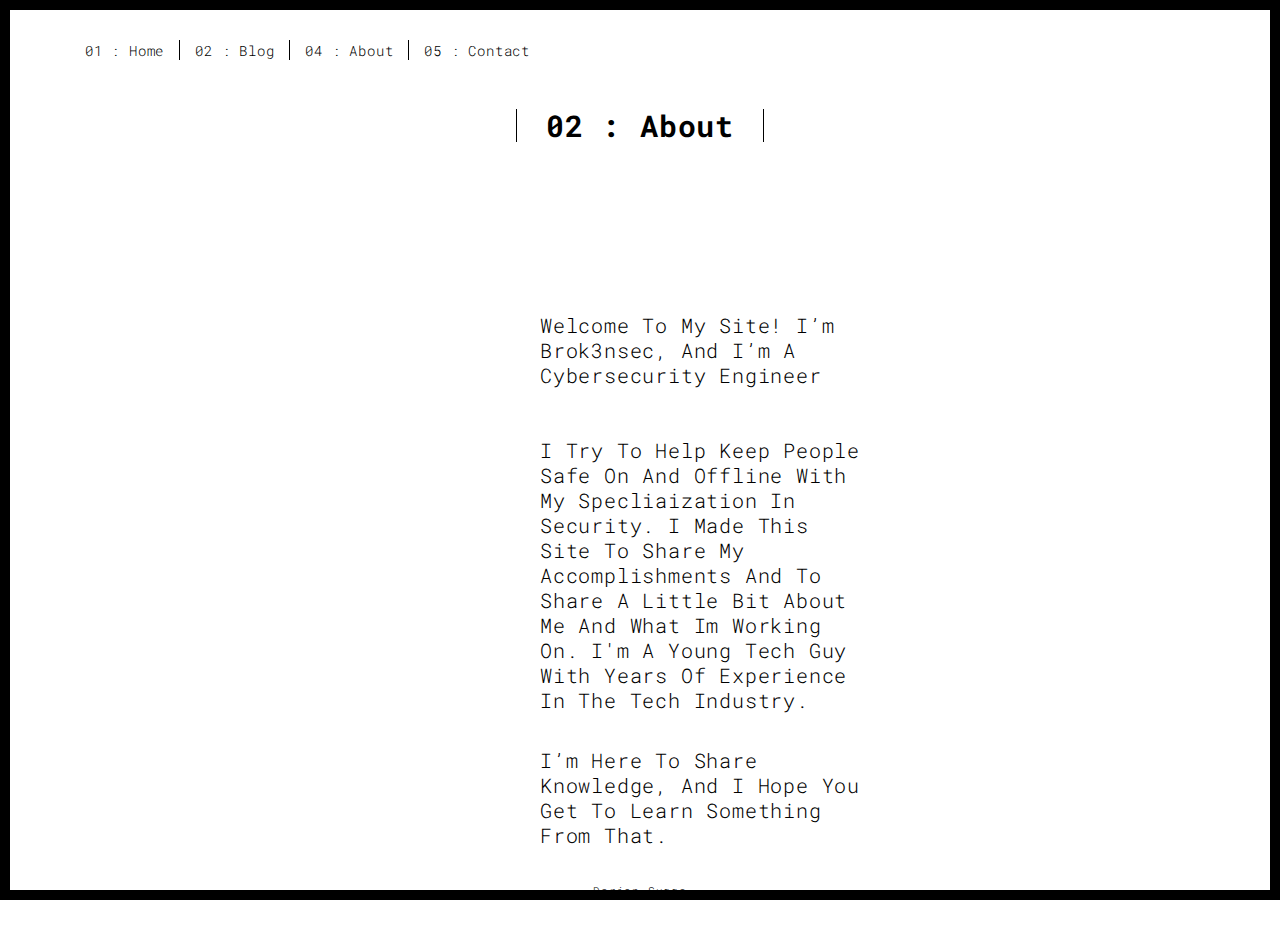
==== about.html @ a47b5084 "new" ====
<!DOCTYPE html>
<html lang="en">

<head>
  <meta charset="UTF-8">
  <meta content="IE=edge" http-equiv="X-UA-Compatible">
  <meta content="width=device-width,initial-scale=1" name="viewport">
  <meta content="description" name="description">
  <meta name="google" content="notranslate" />
  <meta name="viewport" content="width=device-width, initial-scale=1">
  <link rel="stylesheet" href="https://maxcdn.bootstrapcdn.com/bootstrap/3.4.1/css/bootstrap.min.css">
  <script src="https://ajax.googleapis.com/ajax/libs/jquery/3.5.1/jquery.min.js"></script>
  <script src="https://maxcdn.bootstrapcdn.com/bootstrap/3.4.1/js/bootstrap.min.js"></script>

  <!-- Disable tap highlight on IE -->
  <meta name="msapplication-tap-highlight" content="no">

  <link rel="apple-touch-icon" sizes="180x180" href="./assets/apple-icon-180x180.png">
  <link href="./assets/favicon.ico" rel="icon">
  <link rel="stylesheet" href="about.css">

  <title>Darion Suggs</title>

<link href="./main.3f6952e4.css" rel="stylesheet"></head>

<body class="">
<div id="site-border-left"></div>
<div id="site-border-right"></div>
<div id="site-border-top"></div>
<div id="site-border-bottom"></div>
 <!-- Add your content of header -->
<header>
  <nav class="navbar  navbar-fixed-top navbar-default">
    <div class="container">
        <button type="button" class="navbar-toggle collapsed" data-toggle="collapse" data-target="#navbar-collapse" aria-expanded="false">
          <span class="sr-only">Toggle navigation</span>
          <span class="icon-bar"></span>
          <span class="icon-bar"></span>
          <span class="icon-bar"></span>
          <!-- <span class="icon-bar"></span> Dont know if i need this -->
        </button>

        <div class="collapse navbar-collapse" id="navbar-collapse">
          <ul class="nav navbar-nav ">
            <li><a href="./index.html" title="">01 : Home</a></li>
            <li><a href="./blog.html" title="">02 : Blog</a></li>
            <li><a href="./about.html" title="">04 : About</a></li>
            <li><a href="./contact.html" title="">05 : Contact</a></li>
          </ul>
  
  
        </div>
    </div>
  </nav>
</header>


<div class="section-container">
  <div class="container">
    <div class="row">
      <div class="col-sm-8 col-sm-offset-2 section-container-spacer">
        <div class="text-center">
          <h2>02 : About</h2>
      <div class="col-md-12">
      </div>
      </div>
      </div>
    </div>
  </div>
</div>

<div class="firstCol">
<div class="P">
    <p class="A">Welcome to my site! I’m Brok3nsec, and I’m a cybersecurity engineer </p> <br>

<div class="B">I try to help keep people safe on and offline with my specliaization in security. 
I made this site to share my accomplishments and to share a little bit about me and what im working on.
I'm a young tech guy with years of experience in the tech industry. </div><br>

<div class="C">I’m here to share knowledge, and I hope you get to learn something from that. </div>

</div>
</div>


 <footer class="footer-container text-center">
  <div class="container">
    <div class="row">
      <div class="col-xs-12">
        <p>Darion Suggs</p>
      </div>
    </div>
  </div>
</footer>
---- about.css ----
.firstCol {
  margin-left: 500px;  
  padding: 10px;
  text-transform: capitalize;
  font-size: 20px;
  padding-top: -803px;

}

.P {
    margin-right: 10cm;
    padding: 20px;
    align-content: center;
}

.A{
    padding-bottom: 10px;
}

.B{
    padding-bottom: 10px;
}
---- main.3f6952e4.css ----
@import url(https://fonts.googleapis.com/css?family=Roboto:900|Roboto+Mono:300,400,700);
@import url(https://maxcdn.bootstrapcdn.com/font-awesome/4.7.0/css/font-awesome.min.css);


html {
    font-family: sans-serif;
    -ms-text-size-adjust: 100%;
    -webkit-text-size-adjust: 100%
}

body {
    margin: 0
}

article,
aside,
details,
figcaption,
figure,
footer,
header,
hgroup,
main,
menu,
nav,
section,
summary {
    display: block
}

audio,
canvas,
progress,
video {
    display: inline-block;
    vertical-align: baseline
}

audio:not([controls]) {
    display: none;
    height: 0
}

[hidden],
template {
    display: none
}

a {
    background-color: transparent
}

a:active,
a:hover {
    outline: 0
}

abbr[title] {
    border-bottom: 1px dotted
}

b,
strong {
    font-weight: 700
}

dfn {
    font-style: italic
}

h1 {
    font-size: 2em;
    margin: .67em 0
}

mark {
    background: #ff0;
    color: #000
}

small {
    font-size: 80%
}

sub,
sup {
    font-size: 75%;
    line-height: 0;
    position: relative;
    vertical-align: baseline
}

sup {
    top: -.5em
}

sub {
    bottom: -.25em
}

img {
    border: 0
}

svg:not(:root) {
    overflow: hidden
}

figure {
    margin: 1em 40px
}

hr {
    box-sizing: content-box;
    height: 0
}

pre {
    overflow: auto
}

code,
kbd,
pre,
samp {
    font-family: monospace, monospace;
    font-size: 1em
}

button,
input,
optgroup,
select,
textarea {
    color: inherit;
    font: inherit;
    margin: 0
}

button {
    overflow: visible
}

button,
select {
    text-transform: none
}

button,
html input[type=button],
input[type=reset],
input[type=submit] {
    -webkit-appearance: button;
    cursor: pointer
}

button[disabled],
html input[disabled] {
    cursor: default
}

button::-moz-focus-inner,
input::-moz-focus-inner {
    border: 0;
    padding: 0
}

input {
    line-height: normal
}

input[type=checkbox],
input[type=radio] {
    box-sizing: border-box;
    padding: 0
}

input[type=number]::-webkit-inner-spin-button,
input[type=number]::-webkit-outer-spin-button {
    height: auto
}

input[type=search] {
    -webkit-appearance: textfield;
    box-sizing: content-box
}

input[type=search]::-webkit-search-cancel-button,
input[type=search]::-webkit-search-decoration {
    -webkit-appearance: none
}

fieldset {
    border: 1px solid silver;
    margin: 0 2px;
    padding: .35em .625em .75em
}

textarea {
    overflow: auto
}

optgroup {
    font-weight: 700
}

table {
    border-collapse: collapse;
    border-spacing: 0
}

td,
th {
    padding: 0
}



@media print {
    *,
    :after,
    :before {
        background: transparent!important;
        color: #000!important;
        box-shadow: none!important;
        text-shadow: none!important
    }
    a,
    a:visited {
        text-decoration: underline
    }
    a[href]:after {
        content: " (" attr(href) ")"
    }
    abbr[title]:after {
        content: " (" attr(title) ")"
    }
    a[href^="#"]:after,
    a[href^="javascript:"]:after {
        content: ""
    }
    blockquote,
    pre {
        border: 1px solid #999;
        page-break-inside: avoid
    }
    thead {
        display: table-header-group
    }
    img,
    tr {
        page-break-inside: avoid
    }
    img {
        max-width: 100%!important
    }
    h2,
    h3,
    p {
        orphans: 3;
        widows: 3
    }
    h2,
    h3 {
        page-break-after: avoid
    }
    .navbar {
        display: none
    }
    .btn>.caret,
    .dropup>.btn>.caret {
        border-top-color: #000!important
    }
    .label {
        border: 1px solid #000
    }
    .table {
        border-collapse: collapse!important
    }
    .table td,
    .table th {
        background-color: #fff!important
    }
    .table-bordered td,
    .table-bordered th {
        border: 1px solid #ddd!important
    }
}

*,
:after,
:before {
    -webkit-box-sizing: border-box;
    -moz-box-sizing: border-box;
    box-sizing: border-box
}

html {
    font-size: 10px;
    -webkit-tap-highlight-color: transparent
}

body {
    font-family: Roboto Mono, Helvetica, Arial, sans-serif;
    font-size: 11px;
    line-height: 1.78;
    color: #000;
    background-color: #fff
}

button,
input,
select,
textarea {
    font-family: inherit;
    font-size: inherit;
    line-height: inherit
}

a {
    color: #001aff;
    text-decoration: none
}

a:focus,
a:hover {
    color: #0012b3;
    text-decoration: underline
}

a:focus {
    outline: 5px auto -webkit-focus-ring-color;
    outline-offset: -2px
}

figure {
    margin: 0
}

img {
    vertical-align: middle
}

.img-responsive {
    display: block;
    max-width: 100%;
    height: auto
}

.img-rounded {
    border-radius: 0
}

.img-thumbnail {
    padding: 4px;
    line-height: 1.78;
    background-color: #fff;
    border: 1px solid #ddd;
    border-radius: 0;
    -webkit-transition: all .2s ease-in-out;
    -o-transition: all .2s ease-in-out;
    transition: all .2s ease-in-out;
    display: inline-block;
    max-width: 100%;
    height: auto
}

.img-circle {
    border-radius: 50%
}

hr {
    margin-top: 19px;
    margin-bottom: 19px;
    border: 0;
    border-top: 1px solid #eee
}

.sr-only {
    position: absolute;
    width: 1px;
    height: 1px;
    margin: -1px;
    padding: 0;
    overflow: hidden;
    clip: rect(0, 0, 0, 0);
    border: 0
}

.sr-only-focusable:active,
.sr-only-focusable:focus {
    position: static;
    width: auto;
    height: auto;
    margin: 0;
    overflow: visible;
    clip: auto
}

[role=button] {
    cursor: pointer
}

.h1,
.h2,
.h3,
.h4,
.h5,
.h6,
h1,
h2,
h3,
h4,
h5,
h6 {
    font-family: Roboto Mono, Helvetica, Arial, sans-serif;
    font-weight: 700;
    line-height: 1.1;
    color: #000
}

.h1 .small,
.h1 small,
.h2 .small,
.h2 small,
.h3 .small,
.h3 small,
.h4 .small,
.h4 small,
.h5 .small,
.h5 small,
.h6 .small,
.h6 small,
h1 .small,
h1 small,
h2 .small,
h2 small,
h3 .small,
h3 small,
h4 .small,
h4 small,
h5 .small,
h5 small,
h6 .small,
h6 small {
    font-weight: 400;
    line-height: 1;
    color: #777
}

.h1,
.h2,
.h3,
h1,
h2,
h3 {
    margin-top: 19px;
    margin-bottom: 9.5px
}

.h1 .small,
.h1 small,
.h2 .small,
.h2 small,
.h3 .small,
.h3 small,
h1 .small,
h1 small,
h2 .small,
h2 small,
h3 .small,
h3 small {
    font-size: 65%
}

.h4,
.h5,
.h6,
h4,
h5,
h6 {
    margin-top: 9.5px;
    margin-bottom: 9.5px
}

.h4 .small,
.h4 small,
.h5 .small,
.h5 small,
.h6 .small,
.h6 small,
h4 .small,
h4 small,
h5 .small,
h5 small,
h6 .small,
h6 small {
    font-size: 75%
}

.h1,
h1 {
    font-size: 70px
}

.h2,
h2 {
    font-size: 30px
}

.h3,
h3 {
    font-size: 20px
}

.h4,
.h5,
h4,
h5 {
    font-size: 11px
}

.h6,
h6 {
    font-size: 10px
}

p {
    margin: 0 0 9.5px
}

.lead {
    margin-bottom: 19px;
    font-size: 12px;
    font-weight: 300;
    line-height: 1.4
}

@media (min-width:768px) {
    .lead {
        font-size: 16.5px
    }
}

.small,
small {
    font-size: 90%
}

.mark,
mark {
    background-color: #fcf8e3;
    padding: .2em
}

.text-left {
    text-align: left
}

.text-right {
    text-align: right
}

.text-center {
    text-align: center
}

.text-justify {
    text-align: justify
}

.text-nowrap {
    white-space: nowrap
}

.text-lowercase {
    text-transform: lowercase
}

.initialism,
.text-uppercase {
    text-transform: uppercase
}

.text-capitalize {
    text-transform: capitalize
}

.text-muted {
    color: #777
}

.text-primary {
    color: #001aff
}

a.text-primary:focus,
a.text-primary:hover {
    color: #0015cc
}

.text-success {
    color: #fff
}

a.text-success:focus,
a.text-success:hover {
    color: #e6e6e6
}

.text-info {
    color: #31708f
}

a.text-info:focus,
a.text-info:hover {
    color: #245269
}

.text-warning {
    color: #8a6d3b
}

a.text-warning:focus,
a.text-warning:hover {
    color: #66512c
}

.text-danger {
    color: #fff
}

a.text-danger:focus,
a.text-danger:hover {
    color: #e6e6e6
}

.bg-primary {
    color: #fff;
    background-color: #001aff
}

a.bg-primary:focus,
a.bg-primary:hover {
    background-color: #0015cc
}

.bg-success,
a.bg-success:focus,
a.bg-success:hover {
    background-color: #000
}

.bg-info {
    background-color: #d9edf7
}

a.bg-info:focus,
a.bg-info:hover {
    background-color: #afd9ee
}

.bg-warning {
    background-color: #fcf8e3
}

a.bg-warning:focus,
a.bg-warning:hover {
    background-color: #f7ecb5
}

.bg-danger {
    background-color: red
}

a.bg-danger:focus,
a.bg-danger:hover {
    background-color: #c00
}

.page-header {
    padding-bottom: 8.5px;
    margin: 38px 0 19px;
    border-bottom: 1px solid #eee
}

ol,
ul {
    margin-top: 0;
    margin-bottom: 9.5px
}

ol ol,
ol ul,
ul ol,
ul ul {
    margin-bottom: 0
}

.list-inline,
.list-unstyled {
    padding-left: 0;
    list-style: none
}

.list-inline {
    margin-left: -5px
}

.list-inline>li {
    display: inline-block;
    padding-left: 5px;
    padding-right: 5px
}

dl {
    margin-top: 0;
    margin-bottom: 19px
}

dd,
dt {
    line-height: 1.78
}

dt {
    font-weight: 700
}

dd {
    margin-left: 0
}

.dl-horizontal dd:after,
.dl-horizontal dd:before {
    content: " ";
    display: table
}

.dl-horizontal dd:after {
    clear: both
}

@media (min-width:768px) {
    .dl-horizontal dt {
        float: left;
        width: 160px;
        clear: left;
        text-align: right;
        overflow: hidden;
        text-overflow: ellipsis;
        white-space: nowrap
    }
    .dl-horizontal dd {
        margin-left: 180px
    }
}

abbr[data-original-title],
abbr[title] {
    cursor: help;
    border-bottom: 1px dotted #777
}

.initialism {
    font-size: 90%
}

blockquote {
    padding: 9.5px 19px;
    margin: 0 0 19px;
    font-size: 13.75px;
    border-left: 5px solid #eee
}

blockquote ol:last-child,
blockquote p:last-child,
blockquote ul:last-child {
    margin-bottom: 0
}

blockquote .small,
blockquote footer,
blockquote small {
    display: block;
    font-size: 80%;
    line-height: 1.78;
    color: #777
}

blockquote .small:before,
blockquote footer:before,
blockquote small:before {
    content: "\2014   \A0"
}

.blockquote-reverse,
blockquote.pull-right {
    padding-right: 15px;
    padding-left: 0;
    border-right: 5px solid #eee;
    border-left: 0;
    text-align: right
}

.blockquote-reverse .small:before,
.blockquote-reverse footer:before,
.blockquote-reverse small:before,
blockquote.pull-right .small:before,
blockquote.pull-right footer:before,
blockquote.pull-right small:before {
    content: ""
}

.blockquote-reverse .small:after,
.blockquote-reverse footer:after,
.blockquote-reverse small:after,
blockquote.pull-right .small:after,
blockquote.pull-right footer:after,
blockquote.pull-right small:after {
    content: "\A0   \2014"
}

address {
    margin-bottom: 19px;
    font-style: normal;
    line-height: 1.78
}

code,
kbd,
pre,
samp {
    font-family: Menlo, Monaco, Consolas, Courier New, monospace
}

code {
    color: #c7254e;
    background-color: #f9f2f4
}

code,
kbd {
    padding: 2px 4px;
    font-size: 90%;
    border-radius: 0
}

kbd {
    color: #fff;
    background-color: #333;
    box-shadow: inset 0 -1px 0 rgba(0, 0, 0, .25)
}

kbd kbd {
    padding: 0;
    font-size: 100%;
    font-weight: 700;
    box-shadow: none
}

pre {
    display: block;
    padding: 9px;
    margin: 0 0 9.5px;
    font-size: 10px;
    line-height: 1.78;
    word-break: break-all;
    word-wrap: break-word;
    color: #333;
    background-color: #f5f5f5;
    border: 1px solid #ccc;
    border-radius: 0
}

pre code {
    padding: 0;
    font-size: inherit;
    color: inherit;
    white-space: pre-wrap;
    background-color: transparent;
    border-radius: 0
}

.pre-scrollable {
    max-height: 340px;
    overflow-y: scroll
}

.container {
    margin-right: auto;
    margin-left: auto;
    padding-left: 15px;
    padding-right: 15px
}

.container:after,
.container:before {
    content: " ";
    display: table
}

.container:after {
    clear: both
}

@media (min-width:768px) {
    .container {
        width: 750px
    }
}

@media (min-width:992px) {
    .container {
        width: 970px
    }
}

@media (min-width:1200px) {
    .container {
        width: 1170px
    }
}

.container-fluid {
    margin-right: auto;
    margin-left: auto;
    padding-left: 15px;
    padding-right: 15px
}

.container-fluid:after,
.container-fluid:before {
    content: " ";
    display: table
}

.container-fluid:after {
    clear: both
}

.row {
    margin-left: -15px;
    margin-right: -15px
}

.row:after,
.row:before {
    content: " ";
    display: table
}

.row:after {
    clear: both
}

.col-lg-1,
.col-lg-2,
.col-lg-3,
.col-lg-4,
.col-lg-5,
.col-lg-6,
.col-lg-7,
.col-lg-8,
.col-lg-9,
.col-lg-10,
.col-lg-11,
.col-lg-12,
.col-md-1,
.col-md-2,
.col-md-3,
.col-md-4,
.col-md-5,
.col-md-6,
.col-md-7,
.col-md-8,
.col-md-9,
.col-md-10,
.col-md-11,
.col-md-12,
.col-sm-1,
.col-sm-2,
.col-sm-3,
.col-sm-4,
.col-sm-5,
.col-sm-6,
.col-sm-7,
.col-sm-8,
.col-sm-9,
.col-sm-10,
.col-sm-11,
.col-sm-12,
.col-xs-1,
.col-xs-2,
.col-xs-3,
.col-xs-4,
.col-xs-5,
.col-xs-6,
.col-xs-7,
.col-xs-8,
.col-xs-9,
.col-xs-10,
.col-xs-11,
.col-xs-12 {
    position: relative;
    min-height: 1px;
    padding-left: 15px;
    padding-right: 15px
}

.col-xs-1,
.col-xs-2,
.col-xs-3,
.col-xs-4,
.col-xs-5,
.col-xs-6,
.col-xs-7,
.col-xs-8,
.col-xs-9,
.col-xs-10,
.col-xs-11,
.col-xs-12 {
    float: left
}

.col-xs-1 {
    width: 8.33333%
}

.col-xs-2 {
    width: 16.66667%
}

.col-xs-3 {
    width: 25%
}

.col-xs-4 {
    width: 33.33333%
}

.col-xs-5 {
    width: 41.66667%
}

.col-xs-6 {
    width: 50%
}

.col-xs-7 {
    width: 58.33333%
}

.col-xs-8 {
    width: 66.66667%
}

.col-xs-9 {
    width: 75%
}

.col-xs-10 {
    width: 83.33333%
}

.col-xs-11 {
    width: 91.66667%
}

.col-xs-12 {
    width: 100%
}

.col-xs-pull-0 {
    right: auto
}

.col-xs-pull-1 {
    right: 8.33333%
}

.col-xs-pull-2 {
    right: 16.66667%
}

.col-xs-pull-3 {
    right: 25%
}

.col-xs-pull-4 {
    right: 33.33333%
}

.col-xs-pull-5 {
    right: 41.66667%
}

.col-xs-pull-6 {
    right: 50%
}

.col-xs-pull-7 {
    right: 58.33333%
}

.col-xs-pull-8 {
    right: 66.66667%
}

.col-xs-pull-9 {
    right: 75%
}

.col-xs-pull-10 {
    right: 83.33333%
}

.col-xs-pull-11 {
    right: 91.66667%
}

.col-xs-pull-12 {
    right: 100%
}

.col-xs-push-0 {
    left: auto
}

.col-xs-push-1 {
    left: 8.33333%
}

.col-xs-push-2 {
    left: 16.66667%
}

.col-xs-push-3 {
    left: 25%
}

.col-xs-push-4 {
    left: 33.33333%
}

.col-xs-push-5 {
    left: 41.66667%
}

.col-xs-push-6 {
    left: 50%
}

.col-xs-push-7 {
    left: 58.33333%
}

.col-xs-push-8 {
    left: 66.66667%
}

.col-xs-push-9 {
    left: 75%
}

.col-xs-push-10 {
    left: 83.33333%
}

.col-xs-push-11 {
    left: 91.66667%
}

.col-xs-push-12 {
    left: 100%
}

.col-xs-offset-0 {
    margin-left: 0
}

.col-xs-offset-1 {
    margin-left: 8.33333%
}

.col-xs-offset-2 {
    margin-left: 16.66667%
}

.col-xs-offset-3 {
    margin-left: 25%
}

.col-xs-offset-4 {
    margin-left: 33.33333%
}

.col-xs-offset-5 {
    margin-left: 41.66667%
}

.col-xs-offset-6 {
    margin-left: 50%
}

.col-xs-offset-7 {
    margin-left: 58.33333%
}

.col-xs-offset-8 {
    margin-left: 66.66667%
}

.col-xs-offset-9 {
    margin-left: 75%
}

.col-xs-offset-10 {
    margin-left: 83.33333%
}

.col-xs-offset-11 {
    margin-left: 91.66667%
}

.col-xs-offset-12 {
    margin-left: 100%
}

@media (min-width:768px) {
    .col-sm-1,
    .col-sm-2,
    .col-sm-3,
    .col-sm-4,
    .col-sm-5,
    .col-sm-6,
    .col-sm-7,
    .col-sm-8,
    .col-sm-9,
    .col-sm-10,
    .col-sm-11,
    .col-sm-12 {
        float: left
    }
    .col-sm-1 {
        width: 8.33333%
    }
    .col-sm-2 {
        width: 16.66667%
    }
    .col-sm-3 {
        width: 25%
    }
    .col-sm-4 {
        width: 33.33333%
    }
    .col-sm-5 {
        width: 41.66667%
    }
    .col-sm-6 {
        width: 50%
    }
    .col-sm-7 {
        width: 58.33333%
    }
    .col-sm-8 {
        width: 66.66667%
    }
    .col-sm-9 {
        width: 75%
    }
    .col-sm-10 {
        width: 83.33333%
    }
    .col-sm-11 {
        width: 91.66667%
    }
    .col-sm-12 {
        width: 100%
    }
    .col-sm-pull-0 {
        right: auto
    }
    .col-sm-pull-1 {
        right: 8.33333%
    }
    .col-sm-pull-2 {
        right: 16.66667%
    }
    .col-sm-pull-3 {
        right: 25%
    }
    .col-sm-pull-4 {
        right: 33.33333%
    }
    .col-sm-pull-5 {
        right: 41.66667%
    }
    .col-sm-pull-6 {
        right: 50%
    }
    .col-sm-pull-7 {
        right: 58.33333%
    }
    .col-sm-pull-8 {
        right: 66.66667%
    }
    .col-sm-pull-9 {
        right: 75%
    }
    .col-sm-pull-10 {
        right: 83.33333%
    }
    .col-sm-pull-11 {
        right: 91.66667%
    }
    .col-sm-pull-12 {
        right: 100%
    }
    .col-sm-push-0 {
        left: auto
    }
    .col-sm-push-1 {
        left: 8.33333%
    }
    .col-sm-push-2 {
        left: 16.66667%
    }
    .col-sm-push-3 {
        left: 25%
    }
    .col-sm-push-4 {
        left: 33.33333%
    }
    .col-sm-push-5 {
        left: 41.66667%
    }
    .col-sm-push-6 {
        left: 50%
    }
    .col-sm-push-7 {
        left: 58.33333%
    }
    .col-sm-push-8 {
        left: 66.66667%
    }
    .col-sm-push-9 {
        left: 75%
    }
    .col-sm-push-10 {
        left: 83.33333%
    }
    .col-sm-push-11 {
        left: 91.66667%
    }
    .col-sm-push-12 {
        left: 100%
    }
    .col-sm-offset-0 {
        margin-left: 0
    }
    .col-sm-offset-1 {
        margin-left: 8.33333%
    }
    .col-sm-offset-2 {
        margin-left: 16.66667%
    }
    .col-sm-offset-3 {
        margin-left: 25%
    }
    .col-sm-offset-4 {
        margin-left: 33.33333%
    }
    .col-sm-offset-5 {
        margin-left: 41.66667%
    }
    .col-sm-offset-6 {
        margin-left: 50%
    }
    .col-sm-offset-7 {
        margin-left: 58.33333%
    }
    .col-sm-offset-8 {
        margin-left: 66.66667%
    }
    .col-sm-offset-9 {
        margin-left: 75%
    }
    .col-sm-offset-10 {
        margin-left: 83.33333%
    }
    .col-sm-offset-11 {
        margin-left: 91.66667%
    }
    .col-sm-offset-12 {
        margin-left: 100%
    }
}

@media (min-width:992px) {
    .col-md-1,
    .col-md-2,
    .col-md-3,
    .col-md-4,
    .col-md-5,
    .col-md-6,
    .col-md-7,
    .col-md-8,
    .col-md-9,
    .col-md-10,
    .col-md-11,
    .col-md-12 {
        float: left
    }
    .col-md-1 {
        width: 8.33333%
    }
    .col-md-2 {
        width: 16.66667%
    }
    .col-md-3 {
        width: 25%
    }
    .col-md-4 {
        width: 33.33333%
    }
    .col-md-5 {
        width: 41.66667%
    }
    .col-md-6 {
        width: 50%
    }
    .col-md-7 {
        width: 58.33333%
    }
    .col-md-8 {
        width: 66.66667%
    }
    .col-md-9 {
        width: 75%
    }
    .col-md-10 {
        width: 83.33333%
    }
    .col-md-11 {
        width: 91.66667%
    }
    .col-md-12 {
        width: 100%
    }
    .col-md-pull-0 {
        right: auto
    }
    .col-md-pull-1 {
        right: 8.33333%
    }
    .col-md-pull-2 {
        right: 16.66667%
    }
    .col-md-pull-3 {
        right: 25%
    }
    .col-md-pull-4 {
        right: 33.33333%
    }
    .col-md-pull-5 {
        right: 41.66667%
    }
    .col-md-pull-6 {
        right: 50%
    }
    .col-md-pull-7 {
        right: 58.33333%
    }
    .col-md-pull-8 {
        right: 66.66667%
    }
    .col-md-pull-9 {
        right: 75%
    }
    .col-md-pull-10 {
        right: 83.33333%
    }
    .col-md-pull-11 {
        right: 91.66667%
    }
    .col-md-pull-12 {
        right: 100%
    }
    .col-md-push-0 {
        left: auto
    }
    .col-md-push-1 {
        left: 8.33333%
    }
    .col-md-push-2 {
        left: 16.66667%
    }
    .col-md-push-3 {
        left: 25%
    }
    .col-md-push-4 {
        left: 33.33333%
    }
    .col-md-push-5 {
        left: 41.66667%
    }
    .col-md-push-6 {
        left: 50%
    }
    .col-md-push-7 {
        left: 58.33333%
    }
    .col-md-push-8 {
        left: 66.66667%
    }
    .col-md-push-9 {
        left: 75%
    }
    .col-md-push-10 {
        left: 83.33333%
    }
    .col-md-push-11 {
        left: 91.66667%
    }
    .col-md-push-12 {
        left: 100%
    }
    .col-md-offset-0 {
        margin-left: 0
    }
    .col-md-offset-1 {
        margin-left: 8.33333%
    }
    .col-md-offset-2 {
        margin-left: 16.66667%
    }
    .col-md-offset-3 {
        margin-left: 25%
    }
    .col-md-offset-4 {
        margin-left: 33.33333%
    }
    .col-md-offset-5 {
        margin-left: 41.66667%
    }
    .col-md-offset-6 {
        margin-left: 50%
    }
    .col-md-offset-7 {
        margin-left: 58.33333%
    }
    .col-md-offset-8 {
        margin-left: 66.66667%
    }
    .col-md-offset-9 {
        margin-left: 75%
    }
    .col-md-offset-10 {
        margin-left: 83.33333%
    }
    .col-md-offset-11 {
        margin-left: 91.66667%
    }
    .col-md-offset-12 {
        margin-left: 100%
    }
}

@media (min-width:1200px) {
    .col-lg-1,
    .col-lg-2,
    .col-lg-3,
    .col-lg-4,
    .col-lg-5,
    .col-lg-6,
    .col-lg-7,
    .col-lg-8,
    .col-lg-9,
    .col-lg-10,
    .col-lg-11,
    .col-lg-12 {
        float: left
    }
    .col-lg-1 {
        width: 8.33333%
    }
    .col-lg-2 {
        width: 16.66667%
    }
    .col-lg-3 {
        width: 25%
    }
    .col-lg-4 {
        width: 33.33333%
    }
    .col-lg-5 {
        width: 41.66667%
    }
    .col-lg-6 {
        width: 50%
    }
    .col-lg-7 {
        width: 58.33333%
    }
    .col-lg-8 {
        width: 66.66667%
    }
    .col-lg-9 {
        width: 75%
    }
    .col-lg-10 {
        width: 83.33333%
    }
    .col-lg-11 {
        width: 91.66667%
    }
    .col-lg-12 {
        width: 100%
    }
    .col-lg-pull-0 {
        right: auto
    }
    .col-lg-pull-1 {
        right: 8.33333%
    }
    .col-lg-pull-2 {
        right: 16.66667%
    }
    .col-lg-pull-3 {
        right: 25%
    }
    .col-lg-pull-4 {
        right: 33.33333%
    }
    .col-lg-pull-5 {
        right: 41.66667%
    }
    .col-lg-pull-6 {
        right: 50%
    }
    .col-lg-pull-7 {
        right: 58.33333%
    }
    .col-lg-pull-8 {
        right: 66.66667%
    }
    .col-lg-pull-9 {
        right: 75%
    }
    .col-lg-pull-10 {
        right: 83.33333%
    }
    .col-lg-pull-11 {
        right: 91.66667%
    }
    .col-lg-pull-12 {
        right: 100%
    }
    .col-lg-push-0 {
        left: auto
    }
    .col-lg-push-1 {
        left: 8.33333%
    }
    .col-lg-push-2 {
        left: 16.66667%
    }
    .col-lg-push-3 {
        left: 25%
    }
    .col-lg-push-4 {
        left: 33.33333%
    }
    .col-lg-push-5 {
        left: 41.66667%
    }
    .col-lg-push-6 {
        left: 50%
    }
    .col-lg-push-7 {
        left: 58.33333%
    }
    .col-lg-push-8 {
        left: 66.66667%
    }
    .col-lg-push-9 {
        left: 75%
    }
    .col-lg-push-10 {
        left: 83.33333%
    }
    .col-lg-push-11 {
        left: 91.66667%
    }
    .col-lg-push-12 {
        left: 100%
    }
    .col-lg-offset-0 {
        margin-left: 0
    }
    .col-lg-offset-1 {
        margin-left: 8.33333%
    }
    .col-lg-offset-2 {
        margin-left: 16.66667%
    }
    .col-lg-offset-3 {
        margin-left: 25%
    }
    .col-lg-offset-4 {
        margin-left: 33.33333%
    }
    .col-lg-offset-5 {
        margin-left: 41.66667%
    }
    .col-lg-offset-6 {
        margin-left: 50%
    }
    .col-lg-offset-7 {
        margin-left: 58.33333%
    }
    .col-lg-offset-8 {
        margin-left: 66.66667%
    }
    .col-lg-offset-9 {
        margin-left: 75%
    }
    .col-lg-offset-10 {
        margin-left: 83.33333%
    }
    .col-lg-offset-11 {
        margin-left: 91.66667%
    }
    .col-lg-offset-12 {
        margin-left: 100%
    }
}

table {
    background-color: transparent
}

caption {
    padding-top: 8px;
    padding-bottom: 8px;
    color: #777
}

caption,
th {
    text-align: left
}

.table {
    width: 100%;
    max-width: 100%;
    margin-bottom: 19px
}

.table>tbody>tr>td,
.table>tbody>tr>th,
.table>tfoot>tr>td,
.table>tfoot>tr>th,
.table>thead>tr>td,
.table>thead>tr>th {
    padding: 8px;
    line-height: 1.78;
    vertical-align: top;
    border-top: 1px solid #ddd
}

.table>thead>tr>th {
    vertical-align: bottom;
    border-bottom: 2px solid #ddd
}

.table>caption+thead>tr:first-child>td,
.table>caption+thead>tr:first-child>th,
.table>colgroup+thead>tr:first-child>td,
.table>colgroup+thead>tr:first-child>th,
.table>thead:first-child>tr:first-child>td,
.table>thead:first-child>tr:first-child>th {
    border-top: 0
}

.table>tbody+tbody {
    border-top: 2px solid #ddd
}

.table .table {
    background-color: #fff
}

.table-condensed>tbody>tr>td,
.table-condensed>tbody>tr>th,
.table-condensed>tfoot>tr>td,
.table-condensed>tfoot>tr>th,
.table-condensed>thead>tr>td,
.table-condensed>thead>tr>th {
    padding: 5px
}

.table-bordered,
.table-bordered>tbody>tr>td,
.table-bordered>tbody>tr>th,
.table-bordered>tfoot>tr>td,
.table-bordered>tfoot>tr>th,
.table-bordered>thead>tr>td,
.table-bordered>thead>tr>th {
    border: 1px solid #ddd
}

.table-bordered>thead>tr>td,
.table-bordered>thead>tr>th {
    border-bottom-width: 2px
}

.table-striped>tbody>tr:nth-of-type(odd) {
    background-color: #f9f9f9
}

.table-hover>tbody>tr:hover {
    background-color: #f5f5f5
}

table col[class*=col-] {
    position: static;
    float: none;
    display: table-column
}

table td[class*=col-],
table th[class*=col-] {
    position: static;
    float: none;
    display: table-cell
}

.table>tbody>tr.active>td,
.table>tbody>tr.active>th,
.table>tbody>tr>td.active,
.table>tbody>tr>th.active,
.table>tfoot>tr.active>td,
.table>tfoot>tr.active>th,
.table>tfoot>tr>td.active,
.table>tfoot>tr>th.active,
.table>thead>tr.active>td,
.table>thead>tr.active>th,
.table>thead>tr>td.active,
.table>thead>tr>th.active {
    background-color: #f5f5f5
}

.table-hover>tbody>tr.active:hover>td,
.table-hover>tbody>tr.active:hover>th,
.table-hover>tbody>tr:hover>.active,
.table-hover>tbody>tr>td.active:hover,
.table-hover>tbody>tr>th.active:hover {
    background-color: #e8e8e8
}

.table-hover>tbody>tr.success:hover>td,
.table-hover>tbody>tr.success:hover>th,
.table-hover>tbody>tr:hover>.success,
.table-hover>tbody>tr>td.success:hover,
.table-hover>tbody>tr>th.success:hover,
.table>tbody>tr.success>td,
.table>tbody>tr.success>th,
.table>tbody>tr>td.success,
.table>tbody>tr>th.success,
.table>tfoot>tr.success>td,
.table>tfoot>tr.success>th,
.table>tfoot>tr>td.success,
.table>tfoot>tr>th.success,
.table>thead>tr.success>td,
.table>thead>tr.success>th,
.table>thead>tr>td.success,
.table>thead>tr>th.success {
    background-color: #000
}

.table>tbody>tr.info>td,
.table>tbody>tr.info>th,
.table>tbody>tr>td.info,
.table>tbody>tr>th.info,
.table>tfoot>tr.info>td,
.table>tfoot>tr.info>th,
.table>tfoot>tr>td.info,
.table>tfoot>tr>th.info,
.table>thead>tr.info>td,
.table>thead>tr.info>th,
.table>thead>tr>td.info,
.table>thead>tr>th.info {
    background-color: #d9edf7
}

.table-hover>tbody>tr.info:hover>td,
.table-hover>tbody>tr.info:hover>th,
.table-hover>tbody>tr:hover>.info,
.table-hover>tbody>tr>td.info:hover,
.table-hover>tbody>tr>th.info:hover {
    background-color: #c4e3f3
}

.table>tbody>tr.warning>td,
.table>tbody>tr.warning>th,
.table>tbody>tr>td.warning,
.table>tbody>tr>th.warning,
.table>tfoot>tr.warning>td,
.table>tfoot>tr.warning>th,
.table>tfoot>tr>td.warning,
.table>tfoot>tr>th.warning,
.table>thead>tr.warning>td,
.table>thead>tr.warning>th,
.table>thead>tr>td.warning,
.table>thead>tr>th.warning {
    background-color: #fcf8e3
}

.table-hover>tbody>tr.warning:hover>td,
.table-hover>tbody>tr.warning:hover>th,
.table-hover>tbody>tr:hover>.warning,
.table-hover>tbody>tr>td.warning:hover,
.table-hover>tbody>tr>th.warning:hover {
    background-color: #faf2cc
}

.table>tbody>tr.danger>td,
.table>tbody>tr.danger>th,
.table>tbody>tr>td.danger,
.table>tbody>tr>th.danger,
.table>tfoot>tr.danger>td,
.table>tfoot>tr.danger>th,
.table>tfoot>tr>td.danger,
.table>tfoot>tr>th.danger,
.table>thead>tr.danger>td,
.table>thead>tr.danger>th,
.table>thead>tr>td.danger,
.table>thead>tr>th.danger {
    background-color: red
}

.table-hover>tbody>tr.danger:hover>td,
.table-hover>tbody>tr.danger:hover>th,
.table-hover>tbody>tr:hover>.danger,
.table-hover>tbody>tr>td.danger:hover,
.table-hover>tbody>tr>th.danger:hover {
    background-color: #e60000
}

.table-responsive {
    overflow-x: auto;
    min-height: .01%
}

@media screen and (max-width:767px) {
    .table-responsive {
        width: 100%;
        margin-bottom: 14.25px;
        overflow-y: hidden;
        -ms-overflow-style: -ms-autohiding-scrollbar;
        border: 1px solid #ddd
    }
    .table-responsive>.table {
        margin-bottom: 0
    }
    .table-responsive>.table>tbody>tr>td,
    .table-responsive>.table>tbody>tr>th,
    .table-responsive>.table>tfoot>tr>td,
    .table-responsive>.table>tfoot>tr>th,
    .table-responsive>.table>thead>tr>td,
    .table-responsive>.table>thead>tr>th {
        white-space: nowrap
    }
    .table-responsive>.table-bordered {
        border: 0
    }
    .table-responsive>.table-bordered>tbody>tr>td:first-child,
    .table-responsive>.table-bordered>tbody>tr>th:first-child,
    .table-responsive>.table-bordered>tfoot>tr>td:first-child,
    .table-responsive>.table-bordered>tfoot>tr>th:first-child,
    .table-responsive>.table-bordered>thead>tr>td:first-child,
    .table-responsive>.table-bordered>thead>tr>th:first-child {
        border-left: 0
    }
    .table-responsive>.table-bordered>tbody>tr>td:last-child,
    .table-responsive>.table-bordered>tbody>tr>th:last-child,
    .table-responsive>.table-bordered>tfoot>tr>td:last-child,
    .table-responsive>.table-bordered>tfoot>tr>th:last-child,
    .table-responsive>.table-bordered>thead>tr>td:last-child,
    .table-responsive>.table-bordered>thead>tr>th:last-child {
        border-right: 0
    }
    .table-responsive>.table-bordered>tbody>tr:last-child>td,
    .table-responsive>.table-bordered>tbody>tr:last-child>th,
    .table-responsive>.table-bordered>tfoot>tr:last-child>td,
    .table-responsive>.table-bordered>tfoot>tr:last-child>th {
        border-bottom: 0
    }
}

fieldset {
    margin: 0;
    min-width: 0
}

fieldset,
legend {
    padding: 0;
    border: 0
}

legend {
    display: block;
    width: 100%;
    margin-bottom: 19px;
    font-size: 16.5px;
    line-height: inherit;
    color: #333;
    border-bottom: 1px solid #e5e5e5
}

label {
    display: inline-block;
    max-width: 100%;
    margin-bottom: 5px;
    font-weight: 700
}

input[type=search] {
    -webkit-box-sizing: border-box;
    -moz-box-sizing: border-box;
    box-sizing: border-box
}

input[type=checkbox],
input[type=radio] {
    margin: 4px 0 0;
    margin-top: 1px\9;
    line-height: normal
}

input[type=file] {
    display: block
}

input[type=range] {
    display: block;
    width: 100%
}

select[multiple],
select[size] {
    height: auto
}

input[type=checkbox]:focus,
input[type=file]:focus,
input[type=radio]:focus {
    outline: 5px auto -webkit-focus-ring-color;
    outline-offset: -2px
}

output {
    padding-top: 9px
}

.form-control,
output {
    display: block;
    font-size: 11px;
    line-height: 1.78;
    color: #555
}

.form-control {
    width: 100%;
    height: 40px;
    padding: 8px 14px;
    background-color: #fff;
    background-image: none;
    border: 1px solid #000;
    border-radius: 0;
    -webkit-box-shadow: inset 0 1px 1px rgba(0, 0, 0, .075);
    box-shadow: inset 0 1px 1px rgba(0, 0, 0, .075);
    -webkit-transition: border-color .15s ease-in-out, box-shadow .15s ease-in-out;
    -o-transition: border-color ease-in-out .15s, box-shadow ease-in-out .15s;
    transition: border-color .15s ease-in-out, box-shadow .15s ease-in-out
}

.form-control:focus {
    border-color: #66afe9;
    -webkit-box-shadow: inset 0 1px 1px rgba(0, 0, 0, .075), 0 0 8px rgba(102, 175, 233, .6);
    box-shadow: inset 0 1px 1px rgba(0, 0, 0, .075), 0 0 8px rgba(102, 175, 233, .6)
}

.form-control::-moz-placeholder {
    color: #999;
    opacity: 1
}

.form-control:-ms-input-placeholder {
    color: #999
}

.form-control::-webkit-input-placeholder {
    color: #999
}

.form-control::-ms-expand {
    border: 0;
    background-color: transparent
}

.form-control[disabled],
.form-control[readonly],
fieldset[disabled] .form-control {
    background-color: #eee;
    opacity: 1
}

.form-control[disabled],
fieldset[disabled] .form-control {
    cursor: not-allowed
}

textarea.form-control {
    height: auto
}

input[type=search] {
    -webkit-appearance: none
}

@media screen and (-webkit-min-device-pixel-ratio:0) {
    input[type=date].form-control,
    input[type=datetime-local].form-control,
    input[type=month].form-control,
    input[type=time].form-control {
        line-height: 40px
    }
    .input-group-sm>.input-group-btn>input[type=date].btn,
    .input-group-sm>.input-group-btn>input[type=datetime-local].btn,
    .input-group-sm>.input-group-btn>input[type=month].btn,
    .input-group-sm>.input-group-btn>input[type=time].btn,
    .input-group-sm>input[type=date].form-control,
    .input-group-sm>input[type=date].input-group-addon,
    .input-group-sm>input[type=datetime-local].form-control,
    .input-group-sm>input[type=datetime-local].input-group-addon,
    .input-group-sm>input[type=month].form-control,
    .input-group-sm>input[type=month].input-group-addon,
    .input-group-sm>input[type=time].form-control,
    .input-group-sm>input[type=time].input-group-addon,
    .input-group-sm input[type=date],
    .input-group-sm input[type=datetime-local],
    .input-group-sm input[type=month],
    .input-group-sm input[type=time],
    input[type=date].input-sm,
    input[type=datetime-local].input-sm,
    input[type=month].input-sm,
    input[type=time].input-sm {
        line-height: 27px
    }
    .input-group-lg>.input-group-btn>input[type=date].btn,
    .input-group-lg>.input-group-btn>input[type=datetime-local].btn,
    .input-group-lg>.input-group-btn>input[type=month].btn,
    .input-group-lg>.input-group-btn>input[type=time].btn,
    .input-group-lg>input[type=date].form-control,
    .input-group-lg>input[type=date].input-group-addon,
    .input-group-lg>input[type=datetime-local].form-control,
    .input-group-lg>input[type=datetime-local].input-group-addon,
    .input-group-lg>input[type=month].form-control,
    .input-group-lg>input[type=month].input-group-addon,
    .input-group-lg>input[type=time].form-control,
    .input-group-lg>input[type=time].input-group-addon,
    .input-group-lg input[type=date],
    .input-group-lg input[type=datetime-local],
    .input-group-lg input[type=month],
    .input-group-lg input[type=time],
    input[type=date].input-lg,
    input[type=datetime-local].input-lg,
    input[type=month].input-lg,
    input[type=time].input-lg {
        line-height: 41px
    }
}

.form-group {
    margin-bottom: 15px
}

.checkbox,
.radio {
    position: relative;
    display: block;
    margin-top: 10px;
    margin-bottom: 10px
}

.checkbox label,
.radio label {
    min-height: 19px;
    padding-left: 20px;
    margin-bottom: 0;
    font-weight: 400;
    cursor: pointer
}

.checkbox-inline input[type=checkbox],
.checkbox input[type=checkbox],
.radio-inline input[type=radio],
.radio input[type=radio] {
    position: absolute;
    margin-left: -20px;
    margin-top: 4px\9
}

.checkbox+.checkbox,
.radio+.radio {
    margin-top: -5px
}

.checkbox-inline,
.radio-inline {
    position: relative;
    display: inline-block;
    padding-left: 20px;
    margin-bottom: 0;
    vertical-align: middle;
    font-weight: 400;
    cursor: pointer
}

.checkbox-inline+.checkbox-inline,
.radio-inline+.radio-inline {
    margin-top: 0;
    margin-left: 10px
}

.checkbox-inline.disabled,
.checkbox.disabled label,
.radio-inline.disabled,
.radio.disabled label,
fieldset[disabled] .checkbox-inline,
fieldset[disabled] .checkbox label,
fieldset[disabled] .radio-inline,
fieldset[disabled] .radio label,
fieldset[disabled] input[type=checkbox],
fieldset[disabled] input[type=radio],
input[type=checkbox].disabled,
input[type=checkbox][disabled],
input[type=radio].disabled,
input[type=radio][disabled] {
    cursor: not-allowed
}

.form-control-static {
    padding-top: 9px;
    padding-bottom: 9px;
    margin-bottom: 0;
    min-height: 30px
}

.form-control-static.input-lg,
.form-control-static.input-sm,
.input-group-lg>.form-control-static.form-control,
.input-group-lg>.form-control-static.input-group-addon,
.input-group-lg>.input-group-btn>.form-control-static.btn,
.input-group-sm>.form-control-static.form-control,
.input-group-sm>.form-control-static.input-group-addon,
.input-group-sm>.input-group-btn>.form-control-static.btn {
    padding-left: 0;
    padding-right: 0
}

.input-group-sm>.form-control,
.input-group-sm>.input-group-addon,
.input-group-sm>.input-group-btn>.btn,
.input-sm {
    height: 27px;
    padding: 5px 10px;
    font-size: 10px;
    line-height: 1.5;
    border-radius: 0
}

.input-group-sm>.input-group-btn>select.btn,
.input-group-sm>select.form-control,
.input-group-sm>select.input-group-addon,
select.input-sm {
    height: 27px;
    line-height: 27px
}

.input-group-sm>.input-group-btn>select[multiple].btn,
.input-group-sm>.input-group-btn>textarea.btn,
.input-group-sm>select[multiple].form-control,
.input-group-sm>select[multiple].input-group-addon,
.input-group-sm>textarea.form-control,
.input-group-sm>textarea.input-group-addon,
select[multiple].input-sm,
textarea.input-sm {
    height: auto
}

.form-group-sm .form-control {
    height: 27px;
    padding: 5px 10px;
    font-size: 10px;
    line-height: 1.5;
    border-radius: 0
}

.form-group-sm select.form-control {
    height: 27px;
    line-height: 27px
}

.form-group-sm select[multiple].form-control,
.form-group-sm textarea.form-control {
    height: auto
}

.form-group-sm .form-control-static {
    height: 27px;
    min-height: 29px;
    padding: 6px 10px;
    font-size: 10px;
    line-height: 1.5
}

.input-group-lg>.form-control,
.input-group-lg>.input-group-addon,
.input-group-lg>.input-group-btn>.btn,
.input-lg {
    height: 41px;
    padding: 10px 16px;
    font-size: 14px;
    line-height: 1.33333;
    border-radius: 0
}

.input-group-lg>.input-group-btn>select.btn,
.input-group-lg>select.form-control,
.input-group-lg>select.input-group-addon,
select.input-lg {
    height: 41px;
    line-height: 41px
}

.input-group-lg>.input-group-btn>select[multiple].btn,
.input-group-lg>.input-group-btn>textarea.btn,
.input-group-lg>select[multiple].form-control,
.input-group-lg>select[multiple].input-group-addon,
.input-group-lg>textarea.form-control,
.input-group-lg>textarea.input-group-addon,
select[multiple].input-lg,
textarea.input-lg {
    height: auto
}

.form-group-lg .form-control {
    height: 41px;
    padding: 10px 16px;
    font-size: 14px;
    line-height: 1.33333;
    border-radius: 0
}

.form-group-lg select.form-control {
    height: 41px;
    line-height: 41px
}

.form-group-lg select[multiple].form-control,
.form-group-lg textarea.form-control {
    height: auto
}

.form-group-lg .form-control-static {
    height: 41px;
    min-height: 33px;
    padding: 11px 16px;
    font-size: 14px;
    line-height: 1.33333
}

.has-feedback {
    position: relative
}

.has-feedback .form-control {
    padding-right: 50px
}

.form-control-feedback {
    position: absolute;
    top: 0;
    right: 0;
    z-index: 2;
    display: block;
    width: 40px;
    height: 40px;
    line-height: 40px;
    text-align: center;
    pointer-events: none
}

.form-group-lg .form-control+.form-control-feedback,
.input-group-lg+.form-control-feedback,
.input-group-lg>.form-control+.form-control-feedback,
.input-group-lg>.input-group-addon+.form-control-feedback,
.input-group-lg>.input-group-btn>.btn+.form-control-feedback,
.input-lg+.form-control-feedback {
    width: 41px;
    height: 41px;
    line-height: 41px
}

.form-group-sm .form-control+.form-control-feedback,
.input-group-sm+.form-control-feedback,
.input-group-sm>.form-control+.form-control-feedback,
.input-group-sm>.input-group-addon+.form-control-feedback,
.input-group-sm>.input-group-btn>.btn+.form-control-feedback,
.input-sm+.form-control-feedback {
    width: 27px;
    height: 27px;
    line-height: 27px
}

.has-success .checkbox,
.has-success .checkbox-inline,
.has-success.checkbox-inline label,
.has-success.checkbox label,
.has-success .control-label,
.has-success .help-block,
.has-success .radio,
.has-success .radio-inline,
.has-success.radio-inline label,
.has-success.radio label {
    color: #fff
}

.has-success .form-control {
    border-color: #fff;
    -webkit-box-shadow: inset 0 1px 1px rgba(0, 0, 0, .075);
    box-shadow: inset 0 1px 1px rgba(0, 0, 0, .075)
}

.has-success .form-control:focus {
    border-color: #e6e6e6;
    -webkit-box-shadow: inset 0 1px 1px rgba(0, 0, 0, .075), 0 0 6px #fff;
    box-shadow: inset 0 1px 1px rgba(0, 0, 0, .075), 0 0 6px #fff
}

.has-success .input-group-addon {
    color: #fff;
    border-color: #fff;
    background-color: #000
}

.has-success .form-control-feedback {
    color: #fff
}

.has-warning .checkbox,
.has-warning .checkbox-inline,
.has-warning.checkbox-inline label,
.has-warning.checkbox label,
.has-warning .control-label,
.has-warning .help-block,
.has-warning .radio,
.has-warning .radio-inline,
.has-warning.radio-inline label,
.has-warning.radio label {
    color: #8a6d3b
}

.has-warning .form-control {
    border-color: #8a6d3b;
    -webkit-box-shadow: inset 0 1px 1px rgba(0, 0, 0, .075);
    box-shadow: inset 0 1px 1px rgba(0, 0, 0, .075)
}

.has-warning .form-control:focus {
    border-color: #66512c;
    -webkit-box-shadow: inset 0 1px 1px rgba(0, 0, 0, .075), 0 0 6px #c0a16b;
    box-shadow: inset 0 1px 1px rgba(0, 0, 0, .075), 0 0 6px #c0a16b
}

.has-warning .input-group-addon {
    color: #8a6d3b;
    border-color: #8a6d3b;
    background-color: #fcf8e3
}

.has-warning .form-control-feedback {
    color: #8a6d3b
}

.has-error .checkbox,
.has-error .checkbox-inline,
.has-error.checkbox-inline label,
.has-error.checkbox label,
.has-error .control-label,
.has-error .help-block,
.has-error .radio,
.has-error .radio-inline,
.has-error.radio-inline label,
.has-error.radio label {
    color: #fff
}

.has-error .form-control {
    border-color: #fff;
    -webkit-box-shadow: inset 0 1px 1px rgba(0, 0, 0, .075);
    box-shadow: inset 0 1px 1px rgba(0, 0, 0, .075)
}

.has-error .form-control:focus {
    border-color: #e6e6e6;
    -webkit-box-shadow: inset 0 1px 1px rgba(0, 0, 0, .075), 0 0 6px #fff;
    box-shadow: inset 0 1px 1px rgba(0, 0, 0, .075), 0 0 6px #fff
}

.has-error .input-group-addon {
    color: #fff;
    border-color: #fff;
    background-color: red
}

.has-error .form-control-feedback {
    color: #fff
}

.has-feedback label~.form-control-feedback {
    top: 24px
}

.has-feedback label.sr-only~.form-control-feedback {
    top: 0
}

.help-block {
    display: block;
    margin-top: 5px;
    margin-bottom: 10px;
    color: #404040
}

@media (min-width:768px) {
    .form-inline .form-group {
        display: inline-block;
        margin-bottom: 0;
        vertical-align: middle
    }
    .form-inline .form-control {
        display: inline-block;
        width: auto;
        vertical-align: middle
    }
    .form-inline .form-control-static {
        display: inline-block
    }
    .form-inline .input-group {
        display: inline-table;
        vertical-align: middle
    }
    .form-inline .input-group .form-control,
    .form-inline .input-group .input-group-addon,
    .form-inline .input-group .input-group-btn {
        width: auto
    }
    .form-inline .input-group>.form-control {
        width: 100%
    }
    .form-inline .control-label {
        margin-bottom: 0;
        vertical-align: middle
    }
    .form-inline .checkbox,
    .form-inline .radio {
        display: inline-block;
        margin-top: 0;
        margin-bottom: 0;
        vertical-align: middle
    }
    .form-inline .checkbox label,
    .form-inline .radio label {
        padding-left: 0
    }
    .form-inline .checkbox input[type=checkbox],
    .form-inline .radio input[type=radio] {
        position: relative;
        margin-left: 0
    }
    .form-inline .has-feedback .form-control-feedback {
        top: 0
    }
}

.form-horizontal .checkbox,
.form-horizontal .checkbox-inline,
.form-horizontal .radio,
.form-horizontal .radio-inline {
    margin-top: 0;
    margin-bottom: 0;
    padding-top: 9px
}

.form-horizontal .checkbox,
.form-horizontal .radio {
    min-height: 28px
}

.form-horizontal .form-group {
    margin-left: -15px;
    margin-right: -15px
}

.form-horizontal .form-group:after,
.form-horizontal .form-group:before {
    content: " ";
    display: table
}

.form-horizontal .form-group:after {
    clear: both
}

@media (min-width:768px) {
    .form-horizontal .control-label {
        text-align: right;
        margin-bottom: 0;
        padding-top: 9px
    }
}

.form-horizontal .has-feedback .form-control-feedback {
    right: 15px
}

@media (min-width:768px) {
    .form-horizontal .form-group-lg .control-label {
        padding-top: 11px;
        font-size: 14px
    }
}

@media (min-width:768px) {
    .form-horizontal .form-group-sm .control-label {
        padding-top: 6px;
        font-size: 10px
    }
}

.btn {
    display: inline-block;
    margin-bottom: 0;
    font-weight: 400;
    text-align: center;
    vertical-align: middle;
    touch-action: manipulation;
    cursor: pointer;
    background-image: none;
    border: 1px solid transparent;
    white-space: nowrap;
    padding: 8px 14px;
    font-size: 11px;
    line-height: 1.78;
    border-radius: 0;
    -webkit-user-select: none;
    -moz-user-select: none;
    -ms-user-select: none;
    user-select: none
}

.btn.active.focus,
.btn.active:focus,
.btn.focus,
.btn:active.focus,
.btn:active:focus,
.btn:focus {
    outline: 5px auto -webkit-focus-ring-color;
    outline-offset: -2px
}

.btn.focus,
.btn:focus,
.btn:hover {
    color: #000;
    text-decoration: none
}

.btn.active,
.btn:active {
    outline: 0;
    background-image: none;
    -webkit-box-shadow: inset 0 3px 5px rgba(0, 0, 0, .125);
    box-shadow: inset 0 3px 5px rgba(0, 0, 0, .125)
}

.btn.disabled,
.btn[disabled],
fieldset[disabled] .btn {
    cursor: not-allowed;
    opacity: .65;
    filter: alpha(opacity=65);
    -webkit-box-shadow: none;
    box-shadow: none
}

a.btn.disabled,
fieldset[disabled] a.btn {
    pointer-events: none
}

.btn-default,
.btn-default.active,
.btn-default.active.focus,
.btn-default.active:focus,
.btn-default.active:hover,
.btn-default.focus,
.btn-default:active,
.btn-default:active.focus,
.btn-default:active:focus,
.btn-default:active:hover,
.btn-default:focus,
.btn-default:hover,
.open>.btn-default.dropdown-toggle,
.open>.btn-default.dropdown-toggle.focus,
.open>.btn-default.dropdown-toggle:focus,
.open>.btn-default.dropdown-toggle:hover {
    color: #000;
    background-color: transparent;
    border-color: #000
}

.btn-default.active,
.btn-default:active,
.open>.btn-default.dropdown-toggle {
    background-image: none
}

.btn-default.disabled.focus,
.btn-default.disabled:focus,
.btn-default.disabled:hover,
.btn-default[disabled].focus,
.btn-default[disabled]:focus,
.btn-default[disabled]:hover,
fieldset[disabled] .btn-default.focus,
fieldset[disabled] .btn-default:focus,
fieldset[disabled] .btn-default:hover {
    background-color: transparent;
    border-color: #000
}

.btn-default .badge {
    color: transparent;
    background-color: #000
}

.btn-primary {
    color: #001aff;
    background-color: transparent;
    border-color: #001aff
}

.btn-primary.focus,
.btn-primary:focus {
    color: #001aff;
    background-color: transparent;
    border-color: #000d80
}

.btn-primary.active,
.btn-primary:active,
.btn-primary:hover,
.open>.btn-primary.dropdown-toggle {
    color: #001aff;
    background-color: transparent;
    border-color: #0014c2
}

.btn-primary.active.focus,
.btn-primary.active:focus,
.btn-primary.active:hover,
.btn-primary:active.focus,
.btn-primary:active:focus,
.btn-primary:active:hover,
.open>.btn-primary.dropdown-toggle.focus,
.open>.btn-primary.dropdown-toggle:focus,
.open>.btn-primary.dropdown-toggle:hover {
    color: #001aff;
    background-color: transparent;
    border-color: #000d80
}

.btn-primary.active,
.btn-primary:active,
.open>.btn-primary.dropdown-toggle {
    background-image: none
}

.btn-primary.disabled.focus,
.btn-primary.disabled:focus,
.btn-primary.disabled:hover,
.btn-primary[disabled].focus,
.btn-primary[disabled]:focus,
.btn-primary[disabled]:hover,
fieldset[disabled] .btn-primary.focus,
fieldset[disabled] .btn-primary:focus,
fieldset[disabled] .btn-primary:hover {
    background-color: transparent;
    border-color: #001aff
}

.btn-primary .badge {
    color: transparent;
    background-color: #001aff
}

.btn-success {
    color: #5cb85c;
    background-color: transparent;
    border-color: #5cb85c
}

.btn-success.focus,
.btn-success:focus {
    color: #5cb85c;
    background-color: transparent;
    border-color: #2d672d
}

.btn-success.active,
.btn-success:active,
.btn-success:hover,
.open>.btn-success.dropdown-toggle {
    color: #5cb85c;
    background-color: transparent;
    border-color: #419641
}

.btn-success.active.focus,
.btn-success.active:focus,
.btn-success.active:hover,
.btn-success:active.focus,
.btn-success:active:focus,
.btn-success:active:hover,
.open>.btn-success.dropdown-toggle.focus,
.open>.btn-success.dropdown-toggle:focus,
.open>.btn-success.dropdown-toggle:hover {
    color: #5cb85c;
    background-color: transparent;
    border-color: #2d672d
}

.btn-success.active,
.btn-success:active,
.open>.btn-success.dropdown-toggle {
    background-image: none
}

.btn-success.disabled.focus,
.btn-success.disabled:focus,
.btn-success.disabled:hover,
.btn-success[disabled].focus,
.btn-success[disabled]:focus,
.btn-success[disabled]:hover,
fieldset[disabled] .btn-success.focus,
fieldset[disabled] .btn-success:focus,
fieldset[disabled] .btn-success:hover {
    background-color: transparent;
    border-color: #5cb85c
}

.btn-success .badge {
    color: transparent;
    background-color: #5cb85c
}

.btn-info {
    border-color: #5bc0de
}

.btn-info,
.btn-info.focus,
.btn-info:focus {
    color: #5bc0de;
    background-color: transparent
}

.btn-info.focus,
.btn-info:focus {
    border-color: #1f7e9a
}

.btn-info.active,
.btn-info:active,
.btn-info:hover,
.open>.btn-info.dropdown-toggle {
    color: #5bc0de;
    background-color: transparent;
    border-color: #2aabd2
}

.btn-info.active.focus,
.btn-info.active:focus,
.btn-info.active:hover,
.btn-info:active.focus,
.btn-info:active:focus,
.btn-info:active:hover,
.open>.btn-info.dropdown-toggle.focus,
.open>.btn-info.dropdown-toggle:focus,
.open>.btn-info.dropdown-toggle:hover {
    color: #5bc0de;
    background-color: transparent;
    border-color: #1f7e9a
}

.btn-info.active,
.btn-info:active,
.open>.btn-info.dropdown-toggle {
    background-image: none
}

.btn-info.disabled.focus,
.btn-info.disabled:focus,
.btn-info.disabled:hover,
.btn-info[disabled].focus,
.btn-info[disabled]:focus,
.btn-info[disabled]:hover,
fieldset[disabled] .btn-info.focus,
fieldset[disabled] .btn-info:focus,
fieldset[disabled] .btn-info:hover {
    background-color: transparent;
    border-color: #5bc0de
}

.btn-info .badge {
    color: transparent;
    background-color: #5bc0de
}

.btn-warning {
    color: #f0ad4e;
    background-color: transparent;
    border-color: #f0ad4e
}

.btn-warning.focus,
.btn-warning:focus {
    color: #f0ad4e;
    background-color: transparent;
    border-color: #b06d0f
}

.btn-warning.active,
.btn-warning:active,
.btn-warning:hover,
.open>.btn-warning.dropdown-toggle {
    color: #f0ad4e;
    background-color: transparent;
    border-color: #eb9316
}

.btn-warning.active.focus,
.btn-warning.active:focus,
.btn-warning.active:hover,
.btn-warning:active.focus,
.btn-warning:active:focus,
.btn-warning:active:hover,
.open>.btn-warning.dropdown-toggle.focus,
.open>.btn-warning.dropdown-toggle:focus,
.open>.btn-warning.dropdown-toggle:hover {
    color: #f0ad4e;
    background-color: transparent;
    border-color: #b06d0f
}

.btn-warning.active,
.btn-warning:active,
.open>.btn-warning.dropdown-toggle {
    background-image: none
}

.btn-warning.disabled.focus,
.btn-warning.disabled:focus,
.btn-warning.disabled:hover,
.btn-warning[disabled].focus,
.btn-warning[disabled]:focus,
.btn-warning[disabled]:hover,
fieldset[disabled] .btn-warning.focus,
fieldset[disabled] .btn-warning:focus,
fieldset[disabled] .btn-warning:hover {
    background-color: transparent;
    border-color: #f0ad4e
}

.btn-warning .badge {
    color: transparent;
    background-color: #f0ad4e
}

.btn-danger {
    color: #d9534f;
    background-color: transparent;
    border-color: #d9534f
}

.btn-danger.focus,
.btn-danger:focus {
    color: #d9534f;
    background-color: transparent;
    border-color: #8b211e
}

.btn-danger.active,
.btn-danger:active,
.btn-danger:hover,
.open>.btn-danger.dropdown-toggle {
    color: #d9534f;
    background-color: transparent;
    border-color: #c12e2a
}

.btn-danger.active.focus,
.btn-danger.active:focus,
.btn-danger.active:hover,
.btn-danger:active.focus,
.btn-danger:active:focus,
.btn-danger:active:hover,
.open>.btn-danger.dropdown-toggle.focus,
.open>.btn-danger.dropdown-toggle:focus,
.open>.btn-danger.dropdown-toggle:hover {
    color: #d9534f;
    background-color: transparent;
    border-color: #8b211e
}

.btn-danger.active,
.btn-danger:active,
.open>.btn-danger.dropdown-toggle {
    background-image: none
}

.btn-danger.disabled.focus,
.btn-danger.disabled:focus,
.btn-danger.disabled:hover,
.btn-danger[disabled].focus,
.btn-danger[disabled]:focus,
.btn-danger[disabled]:hover,
fieldset[disabled] .btn-danger.focus,
fieldset[disabled] .btn-danger:focus,
fieldset[disabled] .btn-danger:hover {
    background-color: transparent;
    border-color: #d9534f
}

.btn-danger .badge {
    color: transparent;
    background-color: #d9534f
}

.btn-link {
    color: #001aff;
    font-weight: 400;
    border-radius: 0
}

.btn-link,
.btn-link.active,
.btn-link:active,
.btn-link[disabled],
fieldset[disabled] .btn-link {
    background-color: transparent;
    -webkit-box-shadow: none;
    box-shadow: none
}

.btn-link,
.btn-link:active,
.btn-link:focus,
.btn-link:hover {
    border-color: transparent
}

.btn-link:focus,
.btn-link:hover {
    color: #0012b3;
    text-decoration: underline;
    background-color: transparent
}

.btn-link[disabled]:focus,
.btn-link[disabled]:hover,
fieldset[disabled] .btn-link:focus,
fieldset[disabled] .btn-link:hover {
    color: #777;
    text-decoration: none
}

.btn-group-lg>.btn,
.btn-lg {
    padding: 10px 16px;
    font-size: 14px;
    line-height: 1.33333;
    border-radius: 0
}

.btn-group-sm>.btn,
.btn-sm {
    padding: 5px 10px;
    font-size: 10px;
    line-height: 1.5;
    border-radius: 0
}

.btn-group-xs>.btn,
.btn-xs {
    padding: 1px 5px;
    font-size: 10px;
    line-height: 1.5;
    border-radius: 0
}

.btn-block {
    display: block;
    width: 100%
}

.btn-block+.btn-block {
    margin-top: 5px
}

input[type=button].btn-block,
input[type=reset].btn-block,
input[type=submit].btn-block {
    width: 100%
}

.fade {
    opacity: 0;
    -webkit-transition: opacity .15s linear;
    -o-transition: opacity .15s linear;
    transition: opacity .15s linear
}

.fade.in {
    opacity: 1
}

.collapse {
    display: none
}

.collapse.in {
    display: block
}

tr.collapse.in {
    display: table-row
}

tbody.collapse.in {
    display: table-row-group
}

.collapsing {
    position: relative;
    height: 0;
    overflow: hidden;
    -webkit-transition-property: height, visibility;
    transition-property: height, visibility;
    -webkit-transition-duration: .35s;
    transition-duration: .35s;
    -webkit-transition-timing-function: ease;
    transition-timing-function: ease
}

.caret {
    display: inline-block;
    width: 0;
    height: 0;
    margin-left: 2px;
    vertical-align: middle;
    border-top: 4px dashed;
    border-top: 4px solid\9;
    border-right: 4px solid transparent;
    border-left: 4px solid transparent
}

.dropdown,
.dropup {
    position: relative
}

.dropdown-toggle:focus {
    outline: 0
}

.dropdown-menu {
    position: absolute;
    top: 100%;
    left: 0;
    z-index: 1000;
    display: none;
    float: left;
    min-width: 160px;
    padding: 5px 0;
    margin: 2px 0 0;
    list-style: none;
    font-size: 11px;
    text-align: left;
    background-color: #fff;
    border: 1px solid #ccc;
    border: 1px solid rgba(0, 0, 0, .15);
    border-radius: 0;
    -webkit-box-shadow: 0 6px 12px rgba(0, 0, 0, .175);
    box-shadow: 0 6px 12px rgba(0, 0, 0, .175);
    background-clip: padding-box
}

.dropdown-menu.pull-right {
    right: 0;
    left: auto
}

.dropdown-menu .divider {
    height: 1px;
    margin: 8.5px 0;
    overflow: hidden;
    background-color: #e5e5e5
}

.dropdown-menu>li>a {
    display: block;
    padding: 3px 20px;
    clear: both;
    font-weight: 400;
    line-height: 1.78;
    color: #333;
    white-space: nowrap
}

.dropdown-menu>li>a:focus,
.dropdown-menu>li>a:hover {
    text-decoration: none;
    color: #262626;
    background-color: #ffffff;
}

.dropdown-menu>.active>a,
.dropdown-menu>.active>a:focus,
.dropdown-menu>.active>a:hover {
    color: #fff;
    text-decoration: none;
    outline: 0;
    background-color: #001aff
}

.dropdown-menu>.disabled>a,
.dropdown-menu>.disabled>a:focus,
.dropdown-menu>.disabled>a:hover {
    color: #777
}

.dropdown-menu>.disabled>a:focus,
.dropdown-menu>.disabled>a:hover {
    text-decoration: none;
    background-color: transparent;
    background-image: none;
    filter: progid: DXImageTransform.Microsoft.gradient(enabled=false);
    cursor: not-allowed
}

.open>.dropdown-menu {
    display: block
}

.open>a {
    outline: 0
}

.dropdown-menu-right {
    left: auto;
    right: 0
}

.dropdown-menu-left {
    left: 0;
    right: auto
}

.dropdown-header {
    display: block;
    padding: 3px 20px;
    font-size: 10px;
    line-height: 1.78;
    color: #777;
    white-space: nowrap
}

.dropdown-backdrop {
    position: fixed;
    left: 0;
    right: 0;
    bottom: 0;
    top: 0;
    z-index: 990
}

.pull-right>.dropdown-menu {
    right: 0;
    left: auto
}

.dropup .caret,
.navbar-fixed-bottom .dropdown .caret {
    border-top: 0;
    border-bottom: 4px dashed;
    border-bottom: 4px solid\9;
    content: ""
}

.dropup .dropdown-menu,
.navbar-fixed-bottom .dropdown .dropdown-menu {
    top: auto;
    bottom: 100%;
    margin-bottom: 2px
}

@media (min-width:768px) {
    .navbar-right .dropdown-menu {
        right: 0;
        left: auto
    }
    .navbar-right .dropdown-menu-left {
        left: 0;
        right: auto
    }
}

.btn-group,
.btn-group-vertical {
    position: relative;
    display: inline-block;
    vertical-align: middle
}

.btn-group-vertical>.btn,
.btn-group>.btn {
    position: relative;
    float: left
}

.btn-group-vertical>.btn.active,
.btn-group-vertical>.btn:active,
.btn-group-vertical>.btn:focus,
.btn-group-vertical>.btn:hover,
.btn-group>.btn.active,
.btn-group>.btn:active,
.btn-group>.btn:focus,
.btn-group>.btn:hover {
    z-index: 2
}

.btn-group .btn+.btn,
.btn-group .btn+.btn-group,
.btn-group .btn-group+.btn,
.btn-group .btn-group+.btn-group {
    margin-left: -1px
}

.btn-toolbar {
    margin-left: -5px
}

.btn-toolbar:after,
.btn-toolbar:before {
    content: " ";
    display: table
}

.btn-toolbar:after {
    clear: both
}

.btn-toolbar .btn,
.btn-toolbar .btn-group,
.btn-toolbar .input-group {
    float: left
}

.btn-toolbar>.btn,
.btn-toolbar>.btn-group,
.btn-toolbar>.input-group {
    margin-left: 5px
}

.btn-group>.btn:not(:first-child):not(:last-child):not(.dropdown-toggle) {
    border-radius: 0
}

.btn-group>.btn:first-child {
    margin-left: 0
}

.btn-group>.btn:first-child:not(:last-child):not(.dropdown-toggle) {
    border-bottom-right-radius: 0;
    border-top-right-radius: 0
}

.btn-group>.btn:last-child:not(:first-child),
.btn-group>.dropdown-toggle:not(:first-child) {
    border-bottom-left-radius: 0;
    border-top-left-radius: 0
}

.btn-group>.btn-group {
    float: left
}

.btn-group>.btn-group:not(:first-child):not(:last-child)>.btn {
    border-radius: 0
}

.btn-group>.btn-group:first-child:not(:last-child)>.btn:last-child,
.btn-group>.btn-group:first-child:not(:last-child)>.dropdown-toggle {
    border-bottom-right-radius: 0;
    border-top-right-radius: 0
}

.btn-group>.btn-group:last-child:not(:first-child)>.btn:first-child {
    border-bottom-left-radius: 0;
    border-top-left-radius: 0
}

.btn-group .dropdown-toggle:active,
.btn-group.open .dropdown-toggle {
    outline: 0
}

.btn-group>.btn+.dropdown-toggle {
    padding-left: 8px;
    padding-right: 8px
}

.btn-group-lg.btn-group>.btn+.dropdown-toggle,
.btn-group>.btn-lg+.dropdown-toggle {
    padding-left: 12px;
    padding-right: 12px
}

.btn-group.open .dropdown-toggle {
    -webkit-box-shadow: inset 0 3px 5px rgba(0, 0, 0, .125);
    box-shadow: inset 0 3px 5px rgba(0, 0, 0, .125)
}

.btn-group.open .dropdown-toggle.btn-link {
    -webkit-box-shadow: none;
    box-shadow: none
}

.btn .caret {
    margin-left: 0
}

.btn-group-lg>.btn .caret,
.btn-lg .caret {
    border-width: 5px 5px 0;
    border-bottom-width: 0
}

.dropup .btn-group-lg>.btn .caret,
.dropup .btn-lg .caret {
    border-width: 0 5px 5px
}

.btn-group-vertical>.btn,
.btn-group-vertical>.btn-group,
.btn-group-vertical>.btn-group>.btn {
    display: block;
    float: none;
    width: 100%;
    max-width: 100%
}

.btn-group-vertical>.btn-group:after,
.btn-group-vertical>.btn-group:before {
    content: " ";
    display: table
}

.btn-group-vertical>.btn-group:after {
    clear: both
}

.btn-group-vertical>.btn-group>.btn {
    float: none
}

.btn-group-vertical>.btn+.btn,
.btn-group-vertical>.btn+.btn-group,
.btn-group-vertical>.btn-group+.btn,
.btn-group-vertical>.btn-group+.btn-group {
    margin-top: -1px;
    margin-left: 0
}

.btn-group-vertical>.btn:not(:first-child):not(:last-child) {
    border-radius: 0
}

.btn-group-vertical>.btn:first-child:not(:last-child),
.btn-group-vertical>.btn:last-child:not(:first-child) {
    border-top-right-radius: 0;
    border-top-left-radius: 0;
    border-bottom-right-radius: 0;
    border-bottom-left-radius: 0
}

.btn-group-vertical>.btn-group:not(:first-child):not(:last-child)>.btn {
    border-radius: 0
}

.btn-group-vertical>.btn-group:first-child:not(:last-child)>.btn:last-child,
.btn-group-vertical>.btn-group:first-child:not(:last-child)>.dropdown-toggle {
    border-bottom-right-radius: 0;
    border-bottom-left-radius: 0
}

.btn-group-vertical>.btn-group:last-child:not(:first-child)>.btn:first-child {
    border-top-right-radius: 0;
    border-top-left-radius: 0
}

.btn-group-justified {
    display: table;
    width: 100%;
    table-layout: fixed;
    border-collapse: separate
}

.btn-group-justified>.btn,
.btn-group-justified>.btn-group {
    float: none;
    display: table-cell;
    width: 1%
}

.btn-group-justified>.btn-group .btn {
    width: 100%
}

.btn-group-justified>.btn-group .dropdown-menu {
    left: auto
}

[data-toggle=buttons]>.btn-group>.btn input[type=checkbox],
[data-toggle=buttons]>.btn-group>.btn input[type=radio],
[data-toggle=buttons]>.btn input[type=checkbox],
[data-toggle=buttons]>.btn input[type=radio] {
    position: absolute;
    clip: rect(0, 0, 0, 0);
    pointer-events: none
}

.input-group {
    position: relative;
    display: table;
    border-collapse: separate
}

.input-group[class*=col-] {
    float: none;
    padding-left: 0;
    padding-right: 0
}

.input-group .form-control {
    position: relative;
    z-index: 2;
    float: left;
    width: 100%;
    margin-bottom: 0
}

.input-group .form-control:focus {
    z-index: 3
}

.input-group-addon,
.input-group-btn,
.input-group .form-control {
    display: table-cell
}

.input-group-addon:not(:first-child):not(:last-child),
.input-group-btn:not(:first-child):not(:last-child),
.input-group .form-control:not(:first-child):not(:last-child) {
    border-radius: 0
}

.input-group-addon,
.input-group-btn {
    width: 1%;
    white-space: nowrap;
    vertical-align: middle
}

.input-group-addon {
    padding: 8px 14px;
    font-size: 11px;
    font-weight: 400;
    line-height: 1;
    color: #555;
    text-align: center;
    background-color: #eee;
    border: 1px solid #000;
    border-radius: 0
}

.input-group-addon.input-sm,
.input-group-sm>.input-group-addon,
.input-group-sm>.input-group-btn>.input-group-addon.btn {
    padding: 5px 10px;
    font-size: 10px;
    border-radius: 0
}

.input-group-addon.input-lg,
.input-group-lg>.input-group-addon,
.input-group-lg>.input-group-btn>.input-group-addon.btn {
    padding: 10px 16px;
    font-size: 14px;
    border-radius: 0
}

.input-group-addon input[type=checkbox],
.input-group-addon input[type=radio] {
    margin-top: 0
}

.input-group-addon:first-child,
.input-group-btn:first-child>.btn,
.input-group-btn:first-child>.btn-group>.btn,
.input-group-btn:first-child>.dropdown-toggle,
.input-group-btn:last-child>.btn-group:not(:last-child)>.btn,
.input-group-btn:last-child>.btn:not(:last-child):not(.dropdown-toggle),
.input-group .form-control:first-child {
    border-bottom-right-radius: 0;
    border-top-right-radius: 0
}

.input-group-addon:first-child {
    border-right: 0
}

.input-group-addon:last-child,
.input-group-btn:first-child>.btn-group:not(:first-child)>.btn,
.input-group-btn:first-child>.btn:not(:first-child),
.input-group-btn:last-child>.btn,
.input-group-btn:last-child>.btn-group>.btn,
.input-group-btn:last-child>.dropdown-toggle,
.input-group .form-control:last-child {
    border-bottom-left-radius: 0;
    border-top-left-radius: 0
}

.input-group-addon:last-child {
    border-left: 0
}

.input-group-btn {
    font-size: 0;
    white-space: nowrap
}

.input-group-btn,
.input-group-btn>.btn {
    position: relative
}

.input-group-btn>.btn+.btn {
    margin-left: -1px
}

.input-group-btn>.btn:active,
.input-group-btn>.btn:focus,
.input-group-btn>.btn:hover {
    z-index: 2
}

.input-group-btn:first-child>.btn,
.input-group-btn:first-child>.btn-group {
    margin-right: -1px
}

.input-group-btn:last-child>.btn,
.input-group-btn:last-child>.btn-group {
    z-index: 2;
    margin-left: -1px
}

.nav {
    margin-bottom: 0;
    padding-left: 0;
    list-style: none
}

.nav:after,
.nav:before {
    content: " ";
    display: table
}

.nav:after {
    clear: both
}

.nav>li,
.nav>li>a {
    position: relative;
    display: block
}

.nav>li>a {
    padding: 10px 15px
}

.nav>li>a:focus,
.nav>li>a:hover {
    text-decoration: none;
    background-color: transparent
}

.nav>li.disabled>a {
    color: #777
}

.nav>li.disabled>a:focus,
.nav>li.disabled>a:hover {
    color: #777;
    text-decoration: none;
    background-color: transparent;
    cursor: not-allowed
}

.nav .open>a,
.nav .open>a:focus,
.nav .open>a:hover {
    background-color: transparent;
    border-color: #001aff
}

.nav .nav-divider {
    height: 1px;
    margin: 8.5px 0;
    overflow: hidden;
    background-color: #e5e5e5
}

.nav>li>a>img {
    max-width: none
}

.nav-tabs {
    border-bottom: 1px solid #ddd
}

.nav-tabs>li {
    float: left;
    margin-bottom: -1px
}

.nav-tabs>li>a {
    margin-right: 2px;
    line-height: 1.78;
    border: 1px solid transparent;
    border-radius: 0 0 0 0
}

.nav-tabs>li>a:hover {
    border-color: #eee #eee #ddd
}

.nav-tabs>li.active>a,
.nav-tabs>li.active>a:focus,
.nav-tabs>li.active>a:hover {
    color: #555;
    background-color: #fff;
    border: 1px solid #ddd;
    border-bottom-color: transparent;
    cursor: default
}

.nav-pills>li {
    float: left
}

.nav-pills>li>a {
    border-radius: 0
}

.nav-pills>li+li {
    margin-left: 2px
}

.nav-pills>li.active>a,
.nav-pills>li.active>a:focus,
.nav-pills>li.active>a:hover {
    color: #fff;
    background-color: #001aff
}

.nav-stacked>li {
    float: none
}

.nav-stacked>li+li {
    margin-top: 2px;
    margin-left: 0
}

.nav-justified,
.nav-tabs.nav-justified {
    width: 100%
}

.nav-justified>li,
.nav-tabs.nav-justified>li {
    float: none
}

.nav-justified>li>a,
.nav-tabs.nav-justified>li>a {
    text-align: center;
    margin-bottom: 5px
}

.nav-justified>.dropdown .dropdown-menu {
    top: auto;
    left: auto
}

@media (min-width:768px) {
    .nav-justified>li,
    .nav-tabs.nav-justified>li {
        display: table-cell;
        width: 1%
    }
    .nav-justified>li>a,
    .nav-tabs.nav-justified>li>a {
        margin-bottom: 0
    }
}

.nav-tabs-justified,
.nav-tabs.nav-justified {
    border-bottom: 0
}

.nav-tabs-justified>li>a,
.nav-tabs.nav-justified>li>a {
    margin-right: 0;
    border-radius: 0
}

.nav-tabs-justified>.active>a,
.nav-tabs-justified>.active>a:focus,
.nav-tabs-justified>.active>a:hover,
.nav-tabs.nav-justified>.active>a,
.nav-tabs.nav-justified>.active>a:focus,
.nav-tabs.nav-justified>.active>a:hover {
    border: 1px solid #ddd
}

@media (min-width:768px) {
    .nav-tabs-justified>li>a,
    .nav-tabs.nav-justified>li>a {
        border-bottom: 1px solid #ddd;
        border-radius: 0 0 0 0
    }
    .nav-tabs-justified>.active>a,
    .nav-tabs-justified>.active>a:focus,
    .nav-tabs-justified>.active>a:hover,
    .nav-tabs.nav-justified>.active>a,
    .nav-tabs.nav-justified>.active>a:focus,
    .nav-tabs.nav-justified>.active>a:hover {
        border-bottom-color: #fff
    }
}

.tab-content>.tab-pane {
    display: none
}

.tab-content>.active {
    display: block
}

.nav-tabs .dropdown-menu {
    margin-top: -1px;
    border-top-right-radius: 0;
    border-top-left-radius: 0
}

.navbar {
    position: relative;
    min-height: 20px;
    margin-bottom: 19px;
    border: 1px solid transparent
}

.navbar:after,
.navbar:before {
    content: " ";
    display: table
}

.navbar:after {
    clear: both
}

@media (min-width:768px) {
    .navbar {
        border-radius: 0
    }
}

.navbar-header:after,
.navbar-header:before {
    content: " ";
    display: table
}

.navbar-header:after {
    clear: both
}

@media (min-width:768px) {
    .navbar-header {
        float: left
    }
}

.navbar-collapse {
    overflow-x: visible;
    padding-right: 15px;
    padding-left: 15px;
    border-top: 1px solid transparent;
    box-shadow: inset 0 1px 0 hsla(0, 0%, 100%, .1);
    -webkit-overflow-scrolling: touch
}

.navbar-collapse:after,
.navbar-collapse:before {
    content: " ";
    display: table
}

.navbar-collapse:after {
    clear: both
}

.navbar-collapse.in {
    overflow-y: auto
}

@media (min-width:768px) {
    .navbar-collapse {
        width: auto;
        border-top: 0;
        box-shadow: none
    }
    .navbar-collapse.collapse {
        display: block!important;
        height: auto!important;
        padding-bottom: 0;
        overflow: visible!important
    }
    .navbar-collapse.in {
        overflow-y: visible
    }
    .navbar-fixed-bottom .navbar-collapse,
    .navbar-fixed-top .navbar-collapse,
    .navbar-static-top .navbar-collapse {
        padding-left: 0;
        padding-right: 0
    }
}

.navbar-fixed-bottom .navbar-collapse,
.navbar-fixed-top .navbar-collapse {
    max-height: 340px
}

@media (max-device-width:480px) and (orientation:landscape) {
    .navbar-fixed-bottom .navbar-collapse,
    .navbar-fixed-top .navbar-collapse {
        max-height: 200px
    }
}

.container-fluid>.navbar-collapse,
.container-fluid>.navbar-header,
.container>.navbar-collapse,
.container>.navbar-header {
    margin-right: -15px;
    margin-left: -15px
}

@media (min-width:768px) {
    .container-fluid>.navbar-collapse,
    .container-fluid>.navbar-header,
    .container>.navbar-collapse,
    .container>.navbar-header {
        margin-right: 0;
        margin-left: 0
    }
}

.navbar-static-top {
    z-index: 1000;
    border-width: 0 0 1px
}

@media (min-width:768px) {
    .navbar-static-top {
        border-radius: 0
    }
}

.navbar-fixed-bottom,
.navbar-fixed-top {
    position: fixed;
    right: 0;
    left: 0;
    z-index: 1030
}

@media (min-width:768px) {
    .navbar-fixed-bottom,
    .navbar-fixed-top {
        border-radius: 0
    }
}

.navbar-fixed-top {
    top: 0;
    border-width: 0 0 1px
}

.navbar-fixed-bottom {
    bottom: 0;
    margin-bottom: 0;
    border-width: 1px 0 0
}

.navbar-brand {
    float: left;
    padding: .5px 15px;
    font-size: 14px;
    line-height: 19px;
    height: 20px
}

.navbar-brand:focus,
.navbar-brand:hover {
    text-decoration: none
}

.navbar-brand>img {
    display: block
}

@media (min-width:768px) {
    .navbar>.container-fluid .navbar-brand,
    .navbar>.container .navbar-brand {
        margin-left: -15px
    }
}

.navbar-toggle {
    position: relative;
    float: right;
    margin-right: 15px;
    padding: 9px 10px;
    margin-top: -7px;
    margin-bottom: -7px;
    background-color: transparent;
    background-image: none;
    border: 1px solid transparent;
    border-radius: 0
}

.navbar-toggle:focus {
    outline: 0
}

.navbar-toggle .icon-bar {
    display: block;
    width: 22px;
    height: 2px;
    border-radius: 1px
}

.navbar-toggle .icon-bar+.icon-bar {
    margin-top: 4px
}

@media (min-width:768px) {
    .navbar-toggle {
        display: none
    }
}

.navbar-nav {
    margin: .25px -15px
}

.navbar-nav>li>a {
    padding-top: 10px;
    padding-bottom: 10px;
    line-height: 19px
}

@media (max-width:767px) {
    .navbar-nav .open .dropdown-menu {
        position: static;
        float: none;
        width: auto;
        margin-top: 0;
        background-color: transparent;
        border: 0;
        box-shadow: none
    }
    .navbar-nav .open .dropdown-menu .dropdown-header,
    .navbar-nav .open .dropdown-menu>li>a {
        padding: 5px 15px 5px 25px
    }
    .navbar-nav .open .dropdown-menu>li>a {
        line-height: 19px
    }
    .navbar-nav .open .dropdown-menu>li>a:focus,
    .navbar-nav .open .dropdown-menu>li>a:hover {
        background-image: none
    }
}

@media (min-width:768px) {
    .navbar-nav {
        float: left;
        margin: 0
    }
    .navbar-nav>li {
        float: left
    }
    .navbar-nav>li>a {
        padding-top: .5px;
        padding-bottom: .5px
    }
}

.navbar-form {
    margin: -10px -15px;
    padding: 10px 15px;
    border-top: 1px solid transparent;
    border-bottom: 1px solid transparent;
    -webkit-box-shadow: inset 0 1px 0 hsla(0, 0%, 100%, .1), 0 1px 0 hsla(0, 0%, 100%, .1);
    box-shadow: inset 0 1px 0 hsla(0, 0%, 100%, .1), 0 1px 0 hsla(0, 0%, 100%, .1)
}

@media (min-width:768px) {
    .navbar-form .form-group {
        display: inline-block;
        margin-bottom: 0;
        vertical-align: middle
    }
    .navbar-form .form-control {
        display: inline-block;
        width: auto;
        vertical-align: middle
    }
    .navbar-form .form-control-static {
        display: inline-block
    }
    .navbar-form .input-group {
        display: inline-table;
        vertical-align: middle
    }
    .navbar-form .input-group .form-control,
    .navbar-form .input-group .input-group-addon,
    .navbar-form .input-group .input-group-btn {
        width: auto
    }
    .navbar-form .input-group>.form-control {
        width: 100%
    }
    .navbar-form .control-label {
        margin-bottom: 0;
        vertical-align: middle
    }
    .navbar-form .checkbox,
    .navbar-form .radio {
        display: inline-block;
        margin-top: 0;
        margin-bottom: 0;
        vertical-align: middle
    }
    .navbar-form .checkbox label,
    .navbar-form .radio label {
        padding-left: 0
    }
    .navbar-form .checkbox input[type=checkbox],
    .navbar-form .radio input[type=radio] {
        position: relative;
        margin-left: 0
    }
    .navbar-form .has-feedback .form-control-feedback {
        top: 0
    }
}

@media (max-width:767px) {
    .navbar-form .form-group {
        margin-bottom: 5px
    }
    .navbar-form .form-group:last-child {
        margin-bottom: 0
    }
}

@media (min-width:768px) {
    .navbar-form {
        width: auto;
        border: 0;
        margin-left: 0;
        margin-right: 0;
        padding-top: 0;
        padding-bottom: 0;
        -webkit-box-shadow: none;
        box-shadow: none
    }
}

.navbar-nav>li>.dropdown-menu {
    margin-top: 0;
    border-top-right-radius: 0;
    border-top-left-radius: 0
}

.navbar-fixed-bottom .navbar-nav>li>.dropdown-menu {
    margin-bottom: 0;
    border-top-right-radius: 0;
    border-top-left-radius: 0;
    border-bottom-right-radius: 0;
    border-bottom-left-radius: 0
}

.navbar-btn {
    margin-top: -10px;
    margin-bottom: -10px
}

.btn-group-sm>.navbar-btn.btn,
.navbar-btn.btn-sm {
    margin-top: -3.5px;
    margin-bottom: -3.5px
}

.btn-group-xs>.navbar-btn.btn,
.navbar-btn.btn-xs {
    margin-top: -1px;
    margin-bottom: -1px
}

.navbar-text {
    margin-top: .5px;
    margin-bottom: .5px
}

@media (min-width:768px) {
    .navbar-text {
        float: left;
        margin-left: 15px;
        margin-right: 15px
    }
}

@media (min-width:768px) {
    .navbar-left {
        float: left!important
    }
    .navbar-right {
        float: right!important;
        margin-right: -15px
    }
    .navbar-right~.navbar-right {
        margin-right: 0
    }
}

.navbar-default {
    background-color: #fff;
    border-color: transparent
}

.navbar-default .navbar-brand {
    color: #000
}

.navbar-default .navbar-brand:focus,
.navbar-default .navbar-brand:hover {
    color: #000;
    background-color: transparent
}

.navbar-default .navbar-text {
    color: #777
}

.navbar-default .navbar-nav>li>a {
    color: #000
}

.navbar-default .navbar-nav>li>a:focus,
.navbar-default .navbar-nav>li>a:hover {
    color: #333;
    background-color: transparent
}

.navbar-default .navbar-nav>.active>a,
.navbar-default .navbar-nav>.active>a:focus,
.navbar-default .navbar-nav>.active>a:hover {
    color: #555;
    background-color: transparent
}

.navbar-default .navbar-nav>.disabled>a,
.navbar-default .navbar-nav>.disabled>a:focus,
.navbar-default .navbar-nav>.disabled>a:hover {
    color: #ccc;
    background-color: transparent
}

.navbar-default .navbar-toggle {
    border-color: #ddd
}

.navbar-default .navbar-toggle:focus,
.navbar-default .navbar-toggle:hover {
    background-color: #ddd
}

.navbar-default .navbar-toggle .icon-bar {
    background-color: #888
}

.navbar-default .navbar-collapse,
.navbar-default .navbar-form {
    border-color: transparent
}

.navbar-default .navbar-nav>.open>a,
.navbar-default .navbar-nav>.open>a:focus,
.navbar-default .navbar-nav>.open>a:hover {
    background-color: transparent;
    color: #555;
}

@media (max-width:767px) {
    .navbar-default .navbar-nav .open .dropdown-menu>li>a {
        color: #000
    }
    .navbar-default .navbar-nav .open .dropdown-menu>li>a:focus,
    .navbar-default .navbar-nav .open .dropdown-menu>li>a:hover {
        color: #333;
        background-color: transparent
    }
    .navbar-default .navbar-nav .open .dropdown-menu>.active>a,
    .navbar-default .navbar-nav .open .dropdown-menu>.active>a:focus,
    .navbar-default .navbar-nav .open .dropdown-menu>.active>a:hover {
        color: #555;
        background-color: transparent
    }
    .navbar-default .navbar-nav .open .dropdown-menu>.disabled>a,
    .navbar-default .navbar-nav .open .dropdown-menu>.disabled>a:focus,
    .navbar-default .navbar-nav .open .dropdown-menu>.disabled>a:hover {
        color: #ccc;
        background-color: transparent
    }
}

.navbar-default .navbar-link {
    color: #000
}

.navbar-default .navbar-link:hover {
    color: #333
}

.navbar-default .btn-link {
    color: #000
}

.navbar-default .btn-link:focus,
.navbar-default .btn-link:hover {
    color: #333
}

.navbar-default .btn-link[disabled]:focus,
.navbar-default .btn-link[disabled]:hover,
fieldset[disabled] .navbar-default .btn-link:focus,
fieldset[disabled] .navbar-default .btn-link:hover {
    color: #ccc
}

.navbar-inverse {
    background-color: transparent;
    border-color: transparent
}

.navbar-inverse .navbar-brand {
    color: #ffffff;
}

.navbar-inverse .navbar-brand:focus,
.navbar-inverse .navbar-brand:hover {
    color: #ffffff
    background-color: transparent
}

.navbar-inverse .navbar-nav>li>a,
.navbar-inverse .navbar-text {
    color: #ffffff;
}

.navbar-inverse .navbar-nav>.active>a,
.navbar-inverse .navbar-nav>.active>a:focus,
.navbar-inverse .navbar-nav>.active>a:hover,
.navbar-inverse .navbar-nav>li>a:focus,
.navbar-inverse .navbar-nav>li>a:hover {
    color: #fff;
    background-color: transparent
}

.navbar-inverse .navbar-nav>.disabled>a,
.navbar-inverse .navbar-nav>.disabled>a:focus,
.navbar-inverse .navbar-nav>.disabled>a:hover {
    color: #444;
    background-color: transparent
}

.navbar-inverse .navbar-toggle {
    border-color: #333
}

.navbar-inverse .navbar-toggle:focus,
.navbar-inverse .navbar-toggle:hover {
    background-color: #333
}

.navbar-inverse .navbar-toggle .icon-bar {
    background-color: #fff
}

.navbar-inverse .navbar-collapse,
.navbar-inverse .navbar-form {
    border-color: transparent
}

.navbar-inverse .navbar-nav>.open>a,
.navbar-inverse .navbar-nav>.open>a:focus,
.navbar-inverse .navbar-nav>.open>a:hover {
    background-color: transparent;
    color: #fff
}

@media (max-width:767px) {
    .navbar-inverse .navbar-nav .open .dropdown-menu>.dropdown-header {
        border-color: transparent
    }
    .navbar-inverse .navbar-nav .open .dropdown-menu .divider {
        background-color: transparent
    }
    .navbar-inverse .navbar-nav .open .dropdown-menu>li>a {
        color: #ffffff;
    }
    .navbar-inverse .navbar-nav .open .dropdown-menu>.active>a,
    .navbar-inverse .navbar-nav .open .dropdown-menu>.active>a:focus,
    .navbar-inverse .navbar-nav .open .dropdown-menu>.active>a:hover,
    .navbar-inverse .navbar-nav .open .dropdown-menu>li>a:focus,
    .navbar-inverse .navbar-nav .open .dropdown-menu>li>a:hover {
        color: #fff;
        background-color: transparent
    }
    .navbar-inverse .navbar-nav .open .dropdown-menu>.disabled>a,
    .navbar-inverse .navbar-nav .open .dropdown-menu>.disabled>a:focus,
    .navbar-inverse .navbar-nav .open .dropdown-menu>.disabled>a:hover {
        color: #444;
        background-color: transparent
    }
}

.navbar-inverse .navbar-link {
    color: #9d9d9d
}

.navbar-inverse .navbar-link:hover {
    color: #fff
}

.navbar-inverse .btn-link {
    color: #9d9d9d
}

.navbar-inverse .btn-link:focus,
.navbar-inverse .btn-link:hover {
    color: #fff
}

.navbar-inverse .btn-link[disabled]:focus,
.navbar-inverse .btn-link[disabled]:hover,
fieldset[disabled] .navbar-inverse .btn-link:focus,
fieldset[disabled] .navbar-inverse .btn-link:hover {
    color: #444
}

.label {
    display: inline;
    padding: .2em .6em .3em;
    font-size: 75%;
    font-weight: 700;
    line-height: 1;
    color: #fff;
    text-align: center;
    white-space: nowrap;
    vertical-align: baseline;
    border-radius: .25em
}

.label:empty {
    display: none
}

.btn .label {
    position: relative;
    top: -1px
}

a.label:focus,
a.label:hover {
    color: #fff;
    text-decoration: none;
    cursor: pointer
}

.label-default {
    background-color: #777
}

.label-default[href]:focus,
.label-default[href]:hover {
    background-color: #5e5e5e
}

.label-primary {
    background-color: #001aff
}

.label-primary[href]:focus,
.label-primary[href]:hover {
    background-color: #0015cc
}

.label-success {
    background-color: #5cb85c
}

.label-success[href]:focus,
.label-success[href]:hover {
    background-color: #449d44
}

.label-info {
    background-color: #5bc0de
}

.label-info[href]:focus,
.label-info[href]:hover {
    background-color: #31b0d5
}

.label-warning {
    background-color: #f0ad4e
}

.label-warning[href]:focus,
.label-warning[href]:hover {
    background-color: #ec971f
}

.label-danger {
    background-color: #d9534f
}

.label-danger[href]:focus,
.label-danger[href]:hover {
    background-color: #c9302c
}

.badge {
    display: inline-block;
    min-width: 10px;
    padding: 3px 7px;
    font-size: 10px;
    font-weight: 700;
    color: #fff;
    line-height: 1;
    vertical-align: middle;
    white-space: nowrap;
    text-align: center;
    background-color: #777;
    border-radius: 10px
}

.badge:empty {
    display: none
}

.btn .badge {
    position: relative;
    top: -1px
}

.btn-group-xs>.btn .badge,
.btn-xs .badge {
    top: 0;
    padding: 1px 5px
}

.list-group-item.active>.badge,
.nav-pills>.active>a>.badge {
    color: #001aff;
    background-color: #fff
}

.list-group-item>.badge {
    float: right
}

.list-group-item>.badge+.badge {
    margin-right: 5px
}

.nav-pills>li>a>.badge {
    margin-left: 3px
}

a.badge:focus,
a.badge:hover {
    color: #fff;
    text-decoration: none;
    cursor: pointer
}

.alert {
    padding: 15px;
    margin-bottom: 19px;
    border: 1px solid transparent;
    border-radius: 0
}

.alert h4 {
    margin-top: 0;
    color: inherit
}

.alert .alert-link {
    font-weight: 700
}

.alert>p,
.alert>ul {
    margin-bottom: 0
}

.alert>p+p {
    margin-top: 5px
}

.alert-dismissable,
.alert-dismissible {
    padding-right: 35px
}

.alert-dismissable .close,
.alert-dismissible .close {
    position: relative;
    top: -2px;
    right: -21px;
    color: inherit
}

.alert-success {
    background-color: #000;
    border-color: #000;
    color: #fff
}

.alert-success hr {
    border-top-color: #000
}

.alert-success .alert-link {
    color: #e6e6e6
}

.alert-info {
    background-color: #d9edf7;
    border-color: #bce8f1;
    color: #31708f
}

.alert-info hr {
    border-top-color: #a6e1ec
}

.alert-info .alert-link {
    color: #245269
}

.alert-warning {
    background-color: #fcf8e3;
    border-color: #faebcc;
    color: #8a6d3b
}

.alert-warning hr {
    border-top-color: #f7e1b5
}

.alert-warning .alert-link {
    color: #66512c
}

.alert-danger {
    background-color: red;
    border-color: red;
    color: #fff
}

.alert-danger hr {
    border-top-color: #e60000
}

.alert-danger .alert-link {
    color: #e6e6e6
}

.embed-responsive {
    position: relative;
    display: block;
    height: 0;
    padding: 0;
    overflow: hidden
}

.embed-responsive .embed-responsive-item,
.embed-responsive embed,
.embed-responsive iframe,
.embed-responsive object,
.embed-responsive video {
    position: absolute;
    top: 0;
    left: 0;
    bottom: 0;
    height: 100%;
    width: 100%;
    border: 0
}

.embed-responsive-16by9 {
    padding-bottom: 56.25%
}

.embed-responsive-4by3 {
    padding-bottom: 75%
}

.close {
    float: right;
    font-size: 16.5px;
    font-weight: 700;
    line-height: 1;
    color: #000;
    text-shadow: 0 1px 0 #fff;
    opacity: .2;
    filter: alpha(opacity=20)
}

.close:focus,
.close:hover {
    color: #000;
    text-decoration: none;
    cursor: pointer;
    opacity: .5;
    filter: alpha(opacity=50)
}

button.close {
    padding: 0;
    cursor: pointer;
    background: transparent;
    border: 0;
    -webkit-appearance: none
}

.carousel,
.carousel-inner {
    position: relative
}

.carousel-inner {
    overflow: hidden;
    width: 100%
}

.carousel-inner>.item {
    display: none;
    position: relative;
    -webkit-transition: left .6s ease-in-out;
    -o-transition: .6s ease-in-out left;
    transition: left .6s ease-in-out
}

.carousel-inner>.item>a>img,
.carousel-inner>.item>img {
    display: block;
    max-width: 100%;
    height: auto;
    line-height: 1
}

@media (-webkit-transform-3d),
(transform-3d) {
    .carousel-inner>.item {
        -webkit-transition: -webkit-transform .6s ease-in-out;
        -moz-transition: -moz-transform .6s ease-in-out;
        -o-transition: -o-transform .6s ease-in-out;
        transition: transform .6s ease-in-out;
        -webkit-backface-visibility: hidden;
        -moz-backface-visibility: hidden;
        backface-visibility: hidden;
        -webkit-perspective: 1000px;
        -moz-perspective: 1000px;
        perspective: 1000px
    }
    .carousel-inner>.item.active.right,
    .carousel-inner>.item.next {
        -webkit-transform: translate3d(100%, 0, 0);
        transform: translate3d(100%, 0, 0);
        left: 0
    }
    .carousel-inner>.item.active.left,
    .carousel-inner>.item.prev {
        -webkit-transform: translate3d(-100%, 0, 0);
        transform: translate3d(-100%, 0, 0);
        left: 0
    }
    .carousel-inner>.item.active,
    .carousel-inner>.item.next.left,
    .carousel-inner>.item.prev.right {
        -webkit-transform: translateZ(0);
        transform: translateZ(0);
        left: 0
    }
}

.carousel-inner>.active,
.carousel-inner>.next,
.carousel-inner>.prev {
    display: block
}

.carousel-inner>.active {
    left: 0
}

.carousel-inner>.next,
.carousel-inner>.prev {
    position: absolute;
    top: 0;
    width: 100%
}

.carousel-inner>.next {
    left: 100%
}

.carousel-inner>.prev {
    left: -100%
}

.carousel-inner>.next.left,
.carousel-inner>.prev.right {
    left: 0
}

.carousel-inner>.active.left {
    left: -100%
}

.carousel-inner>.active.right {
    left: 100%
}

.carousel-control {
    position: absolute;
    top: 0;
    left: 0;
    bottom: 0;
    width: 15%;
    opacity: .5;
    filter: alpha(opacity=50);
    font-size: 20px;
    text-align: center;
    text-shadow: 0 1px 2px rgba(0, 0, 0, .6);
    background-color: transparent
}

.carousel-control.left {
    background-image: -webkit-linear-gradient(left, rgba(0, 0, 0, .5), rgba(0, 0, 0, .0001));
    background-image: -o-linear-gradient(left, rgba(0, 0, 0, .5) 0, rgba(0, 0, 0, .0001) 100%);
    background-image: linear-gradient(90deg, rgba(0, 0, 0, .5) 0, rgba(0, 0, 0, .0001));
    background-repeat: repeat-x;
    filter: progid: DXImageTransform.Microsoft.gradient(startColorstr="#80000000", endColorstr="#00000000", GradientType=1)
}

.carousel-control.right {
    left: auto;
    right: 0;
    background-image: -webkit-linear-gradient(left, rgba(0, 0, 0, .0001), rgba(0, 0, 0, .5));
    background-image: -o-linear-gradient(left, rgba(0, 0, 0, .0001) 0, rgba(0, 0, 0, .5) 100%);
    background-image: linear-gradient(90deg, rgba(0, 0, 0, .0001) 0, rgba(0, 0, 0, .5));
    background-repeat: repeat-x;
    filter: progid: DXImageTransform.Microsoft.gradient(startColorstr="#00000000", endColorstr="#80000000", GradientType=1)
}

.carousel-control:focus,
.carousel-control:hover {
    outline: 0;
    color: #fff;
    text-decoration: none;
    opacity: .9;
    filter: alpha(opacity=90)
}

.carousel-control .glyphicon-chevron-left,
.carousel-control .glyphicon-chevron-right,
.carousel-control .icon-next,
.carousel-control .icon-prev {
    position: absolute;
    top: 50%;
    margin-top: -10px;
    z-index: 5;
    display: inline-block
}

.carousel-control .glyphicon-chevron-left,
.carousel-control .icon-prev {
    left: 50%;
    margin-left: -10px
}

.carousel-control .glyphicon-chevron-right,
.carousel-control .icon-next {
    right: 50%;
    margin-right: -10px
}

.carousel-control .icon-next,
.carousel-control .icon-prev {
    width: 20px;
    height: 20px;
    line-height: 1;
    font-family: serif
}

.carousel-control .icon-prev:before {
    content: "\2039"
}

.carousel-control .icon-next:before {
    content: "\203A"
}

.carousel-indicators {
    position: absolute;
    bottom: 10px;
    left: 50%;
    z-index: 15;
    width: 60%;
    margin-left: -30%;
    padding-left: 0;
    list-style: none;
    text-align: center
}

.carousel-indicators li {
    display: inline-block;
    width: 10px;
    height: 10px;
    margin: 1px;
    text-indent: -999px;
    border: 1px solid #fff;
    border-radius: 10px;
    cursor: pointer;
    background-color: #000\9;
    background-color: transparent
}

.carousel-indicators .active {
    margin: 0;
    width: 12px;
    height: 12px;
    background-color: #fff
}

.carousel-caption {
    position: absolute;
    left: 15%;
    right: 15%;
    bottom: 20px;
    z-index: 10;
    padding-top: 20px;
    padding-bottom: 20px;
    color: #fff;
    text-align: center;
    text-shadow: 0 1px 2px rgba(0, 0, 0, .6)
}

.carousel-caption .btn {
    text-shadow: none
}

@media screen and (min-width:768px) {
    .carousel-control .glyphicon-chevron-left,
    .carousel-control .glyphicon-chevron-right,
    .carousel-control .icon-next,
    .carousel-control .icon-prev {
        width: 30px;
        height: 30px;
        margin-top: -10px;
        font-size: 30px
    }
    .carousel-control .glyphicon-chevron-left,
    .carousel-control .icon-prev {
        margin-left: -10px
    }
    .carousel-control .glyphicon-chevron-right,
    .carousel-control .icon-next {
        margin-right: -10px
    }
    .carousel-caption {
        left: 20%;
        right: 20%;
        padding-bottom: 30px
    }
    .carousel-indicators {
        bottom: 20px
    }
}

.clearfix:after,
.clearfix:before {
    content: " ";
    display: table
}

.clearfix:after {
    clear: both
}

.center-block {
    display: block;
    margin-left: auto;
    margin-right: auto
}

.pull-right {
    float: right!important
}

.pull-left {
    float: left!important
}

.hide {
    display: none!important
}

.show {
    display: block!important
}

.invisible {
    visibility: hidden
}

.text-hide {
    font: 0/0 a;
    color: transparent;
    text-shadow: none;
    background-color: transparent;
    border: 0
}

.hidden {
    display: none!important
}

.affix {
    position: fixed
}

@-ms-viewport {
    width: device-width
}

.visible-lg,
.visible-lg-block,
.visible-lg-inline,
.visible-lg-inline-block,
.visible-md,
.visible-md-block,
.visible-md-inline,
.visible-md-inline-block,
.visible-sm,
.visible-sm-block,
.visible-sm-inline,
.visible-sm-inline-block,
.visible-xs,
.visible-xs-block,
.visible-xs-inline,
.visible-xs-inline-block {
    display: none!important
}

@media (max-width:767px) {
    .visible-xs {
        display: block!important
    }
    table.visible-xs {
        display: table!important
    }
    tr.visible-xs {
        display: table-row!important
    }
    td.visible-xs,
    th.visible-xs {
        display: table-cell!important
    }
}

@media (max-width:767px) {
    .visible-xs-block {
        display: block!important
    }
}

@media (max-width:767px) {
    .visible-xs-inline {
        display: inline!important
    }
}

@media (max-width:767px) {
    .visible-xs-inline-block {
        display: inline-block!important
    }
}

@media (min-width:768px) and (max-width:991px) {
    .visible-sm {
        display: block!important
    }
    table.visible-sm {
        display: table!important
    }
    tr.visible-sm {
        display: table-row!important
    }
    td.visible-sm,
    th.visible-sm {
        display: table-cell!important
    }
}

@media (min-width:768px) and (max-width:991px) {
    .visible-sm-block {
        display: block!important
    }
}

@media (min-width:768px) and (max-width:991px) {
    .visible-sm-inline {
        display: inline!important
    }
}

@media (min-width:768px) and (max-width:991px) {
    .visible-sm-inline-block {
        display: inline-block!important
    }
}

@media (min-width:992px) and (max-width:1199px) {
    .visible-md {
        display: block!important
    }
    table.visible-md {
        display: table!important
    }
    tr.visible-md {
        display: table-row!important
    }
    td.visible-md,
    th.visible-md {
        display: table-cell!important
    }
}

@media (min-width:992px) and (max-width:1199px) {
    .visible-md-block {
        display: block!important
    }
}

@media (min-width:992px) and (max-width:1199px) {
    .visible-md-inline {
        display: inline!important
    }
}

@media (min-width:992px) and (max-width:1199px) {
    .visible-md-inline-block {
        display: inline-block!important
    }
}

@media (min-width:1200px) {
    .visible-lg {
        display: block!important
    }
    table.visible-lg {
        display: table!important
    }
    tr.visible-lg {
        display: table-row!important
    }
    td.visible-lg,
    th.visible-lg {
        display: table-cell!important
    }
}

@media (min-width:1200px) {
    .visible-lg-block {
        display: block!important
    }
}

@media (min-width:1200px) {
    .visible-lg-inline {
        display: inline!important
    }
}

@media (min-width:1200px) {
    .visible-lg-inline-block {
        display: inline-block!important
    }
}

@media (max-width:767px) {
    .hidden-xs {
        display: none!important
    }
}

@media (min-width:768px) and (max-width:991px) {
    .hidden-sm {
        display: none!important
    }
}

@media (min-width:992px) and (max-width:1199px) {
    .hidden-md {
        display: none!important
    }
}

@media (min-width:1200px) {
    .hidden-lg {
        display: none!important
    }
}

.visible-print {
    display: none!important
}

@media print {
    .visible-print {
        display: block!important
    }
    table.visible-print {
        display: table!important
    }
    tr.visible-print {
        display: table-row!important
    }
    td.visible-print,
    th.visible-print {
        display: table-cell!important
    }
}

.visible-print-block {
    display: none!important
}

@media print {
    .visible-print-block {
        display: block!important
    }
}

.visible-print-inline {
    display: none!important
}

@media print {
    .visible-print-inline {
        display: inline!important
    }
}

.visible-print-inline-block {
    display: none!important
}

@media print {
    .visible-print-inline-block {
        display: inline-block!important
    }
}

@media print {
    .hidden-print {
        display: none!important
    }
}

#site-border-bottom,
#site-border-left,
#site-border-right,
#site-border-top {
    background: #000;
    position: fixed;
    z-index: 1
}

#site-border-left,
#site-border-right {
    top: 0;
    bottom: 0;
    width: 10px
}

#site-border-left {
    left: 0
}

#site-border-right {
    right: 0
}

#site-border-bottom,
#site-border-top {
    left: 0;
    right: 0;
    height: 10px
}

#site-border-top {
    top: 0
}

#site-border-bottom {
    bottom: 0
}

body {
    padding: 10px;
    min-height: 100vh
}

body.minimal {
    border: none;
    padding: 0
}

.hero-full-container {
    height: 100vh
}

.hero-full-container h1 {
    font-family: Roboto, Helvetica, Arial, sans-serif;
    font-weight: 900
}

.hero-full-container .hero-full-wrapper {
    display: table;
    width: 100%;
    height: 100vh;
    min-height: 100vh
}

.hero-full-container .hero-full-wrapper .text-content {
    vertical-align: middle;
    display: table-cell
}

.white-text-container h1,
.white-text-container h2,
.white-text-container h3,
.white-text-container h4,
.white-text-container h5,
.white-text-container p {
    text-shadow: 0 1px 3px #000;
    color: #fff
}

.white-text-container a {
    color: #fff
}

.section-container-spacer {
    margin-bottom: 30px
}

@media (min-width:1200px) {
    .section-container-spacer {
        margin-bottom: 40px
    }
}

.section-container {
    padding: 60px 0
}

@media (min-width:1200px) {
    .section-container {
        padding: 80px 0
    }
}

.section-container.only-container {
    min-height: 84vh
}

@media (max-width:768px) {
    .section-container:first-of-type {
        padding-top: 30px
    }
}

.background-image-container {
    background-size: cover;
    background-repeat: no-repeat;
    background-position: top
}

.btn {
    -webkit-transition: all .2s linear;
    -o-transition: all .2s linear;
    transition: all .2s linear
}

.btn-default:focus,
.btn-default:hover {
    color: #fff;
    background-color: #000;
    border-color: #000
}

.btn-primary:focus,
.btn-primary:hover {
    color: #fff;
    border-color: #001aff;
    background-color: #001aff
}

.btn-info:focus,
.btn-info:hover {
    color: #fff;
    border-color: #5bc0de;
    background-color: #5bc0de
}

.btn-success:focus,
.btn-success:hover {
    color: #fff;
    border-color: #5cb85c;
    background-color: #5cb85c
}

.btn-danger:focus,
.btn-danger:hover {
    color: #fff;
    border-color: #d9534f;
    background-color: #d9534f
}

.btn-warning:focus,
.btn-warning:hover {
    color: #fff;
    border-color: #f0ad4e;
    background-color: #f0ad4e
}

body,
p {
    font-weight: 300;
    letter-spacing: .8px;
    line-height: 25px
}

p {
    margin: 0 0 15px
}

.h2,
h2 {
    position: relative;
    display: inline-block
}

.h2:after,
.h2:before,
h2:after,
h2:before {
    content: "";
    position: absolute;
    height: 100%;
    background-color: #000;
    width: 1px
}

.h2:before,
h2:before {
    left: 0
}

.h2:after,
h2:after {
    right: 0
}

@media (min-width:992px) {
    .h2,
    h2 {
        padding: 0 30px
    }
}

@media (max-width:992px) {
    .h2:after,
    .h2:before,
    h2:after,
    h2:before {
        display: none
    }
}

.h1,
.h2,
.h3,
h1,
h2,
h3 {
    margin-bottom: 20px
}

blockquote {
    font-family: Roboto Mono, Helvetica, Arial, sans-serif;
    border: none;
    padding-left: 0;
    padding-right: 0;
    font-size: 2.81em
}

blockquote,
blockquote p {
    font-weight: 700;
    line-height: 40px
}

blockquote .small,
blockquote small {
    color: #000;
    font-weight: 400;
    font-size: 50%
}

.fa-icon {
    color: #000;
    width: 32px;
    height: 32px;
    display: inline-block;
    line-height: 32px;
    font-size: 15px;
    text-align: center
}

.form-control {
    box-shadow: none
}

.form-control:focus {
    border-color: #000;
    outline: 0;
    box-shadow: none
}

label {
    font-weight: 400
}

textarea {
    max-width: 100%
}

@media (max-width:992px) {
    .address-container {
        margin-top: 20px
    }
}

.card-container {
    background-color: #fff;
    padding: 2rem 5rem;
    position: relative;
    width: 80%;
    margin: -10em auto 20px
}

@media (max-width:992px) {
    .card-container {
        padding: 2rem;
        margin-top: -5em
    }
}

@media (max-width:992px) {
    .card-container.card-container-lg {
        width: 95%;
        padding: 2rem 3em;
        margin-top: -10em
    }
}

.black-image-project-hover {
    display: block
}

.black-image-project-hover img {
    -webkit-filter: contrast(200%) grayscale(100%);
    filter: contrast(200%) grayscale(100%);
    -webkit-transition: all .1s linear;
    -o-transition: all .1s linear;
    transition: all .1s linear
}

.black-image-project-hover img:hover {
    filter: none
}

@media (max-width:992px) {
    .black-image-project-hover img {
        filter: none
    }
}

@media (max-width:768px) {
    .projects-carousel .carousel-control {
        display: none
    }
    .projects-carousel .carousel-inner>.item {
        display: block
    }
}

.carousel-control {
    top: 50%;
    bottom: auto;
    width: 50px;
    height: 50px;
    margin-top: -25px;
    border: 1px solid #000;
    background-color: #000;
    font-size: 30px;
    color: #fff;
    line-height: 44px;
    text-shadow: none;
    opacity: 1
}

.carousel-control:hover {
    color: #fff;
    background-color: #000;
    opacity: .8
}

.carousel-control.left,
.carousel-control.right {
    background-image: none
}

.carousel-control.right {
    right: -25px
}

.carousel-control.left {
    left: -25px
}

@media (max-width:992px) {
    .carousel-control.right {
        right: -12px
    }
    .carousel-control.left {
        left: -12px
    }
}

.navbar {
    border: none;
    min-height: inherit
}

@media (min-width:768px) {
    .navbar {
        margin: 10px
    }
}

.navbar-default .navbar-collapse,
.navbar-inverse .navbar-collapse {
    margin: 10px -5px;
    box-shadow: none
}

.navbar-default .navbar-collapse .navbar-nav,
.navbar-inverse .navbar-collapse .navbar-nav {
    padding: 20px
}

@media (min-width:768px) {
    .navbar-default .navbar-collapse,
    .navbar-inverse .navbar-collapse {
        margin: 0;
        padding: 30px 0
    }
    .navbar-default .navbar-collapse .navbar-nav,
    .navbar-inverse .navbar-collapse .navbar-nav {
        padding: 0
    }
}

.navbar-default .navbar-toggle,
.navbar-inverse .navbar-toggle {
    padding: 20px;
    margin: 0;
    border: none;
    position: absolute;
    right: 10px;
    top: 10px;
    z-index: 10;
    background-color: #fff
}

.navbar-default .navbar-toggle:focus,
.navbar-default .navbar-toggle:hover,
.navbar-inverse .navbar-toggle:focus,
.navbar-inverse .navbar-toggle:hover {
    background-color: #fff
}

@media (min-width:768px) {
    .navbar-inverse .navbar-nav>li>a {
        border-right: 1px solid #fff
    }
}

.navbar-inverse .navbar-nav>li:last-of-type a {
    border-right: none
}

.navbar-inverse .navbar-toggle,
.navbar-inverse .navbar-toggle:focus,
.navbar-inverse .navbar-toggle:hover {
    background-color: #000
}

.navbar-default .navbar-nav {
    border-bottom: 1px solid #eee
}

@media (min-width:768px) {
    .navbar-default .navbar-nav {
        border: none
    }
}

@media (min-width:768px) {
    .navbar-default .navbar-nav>li>a {
        border-right: 1px solid #000
    }
}

.navbar-default .navbar-nav>li:last-of-type a {
    border-right: none
}

.navbar-default .navbar-toggle,
.navbar-default .navbar-toggle:focus,
.navbar-default .navbar-toggle:hover {
    background-color: #fff
}

@media (max-width:768px) {
    .navbar-inverse {
        background-color: transparent
    }
    .navbar-inverse .navbar-collapse {
        background-color: #000
    }
    .navbar-default {
        background-color: transparent
    }
    .navbar-default .navbar-collapse {
        background-color: #fff
    }
}

.nav>li>a {
    font-size: 14px;
    font-weight: 300;
    -webkit-transition: all .1s linear;
    -o-transition: all .1s linear;
    transition: all .1s linear
}

.nav>li>a.active,
.nav>li>a:hover {
    font-weight: 700
}

.nav.navbar-small>li>a {
    font-size: 11px
}

.template-example {
    margin-bottom: 30px
}

.template-example .template-title-example {
    font-weight: 400;
    color: #34495e;
    padding: 0;
    font-size: 30px
}

.template-example .template-title-example:after,
.template-example .template-title-example:before {
    display: none
}

.template-example .table>tbody>tr>td,
.template-example .table>tbody>tr>th,
.template-example .table>tfoot>tr>td,
.template-example .table>tfoot>tr>th,
.template-example .table>thead>tr>td,
.template-example .table>thead>tr>th {
    padding: 0 15px
}

.list-icons {
    list-style: none;
    margin: 0;
    padding: 0;
    overflow: hidden
}

.list-icons li {
    float: left;
    margin-right: 5px
}


/*# sourceMappingURL=main.70a66962.map*/
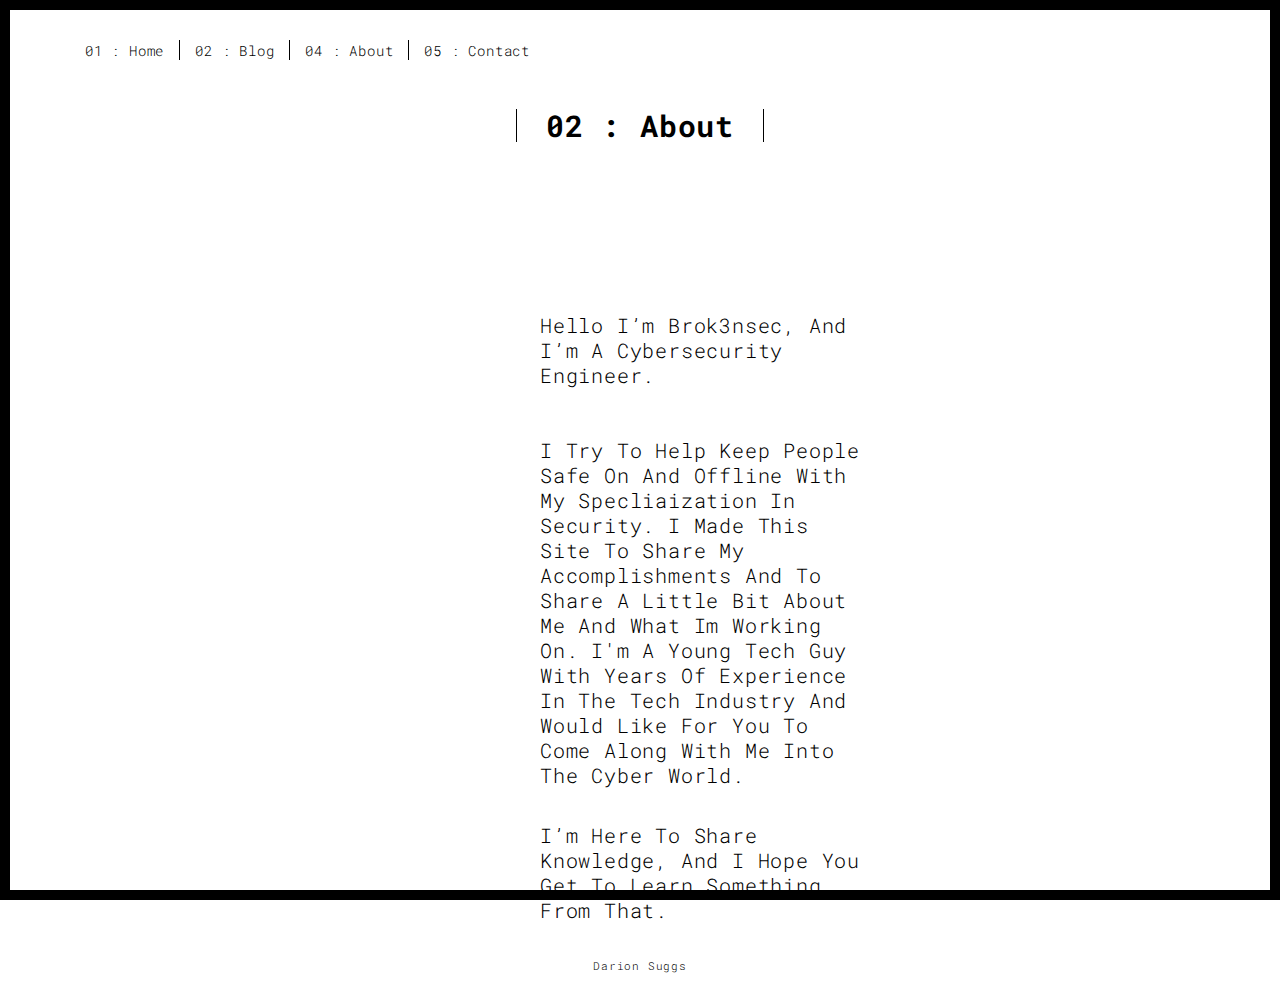
==== commit 89c08705: "soft update" ====
--- a/about.html
+++ b/about.html
@@ -71,11 +71,12 @@
 
 <div class="firstCol">
 <div class="P">
-    <p class="A">Welcome to my site! I’m Brok3nsec, and I’m a cybersecurity engineer </p> <br>
+    <p class="A">Hello I’m Brok3nsec, and I’m a cybersecurity engineer. </p> <br>
 
 <div class="B">I try to help keep people safe on and offline with my specliaization in security. 
 I made this site to share my accomplishments and to share a little bit about me and what im working on.
-I'm a young tech guy with years of experience in the tech industry. </div><br>
+I'm a young tech guy with years of experience in the tech industry and would like for you to come along with me 
+into the Cyber world. </div><br>
 
 <div class="C">I’m here to share knowledge, and I hope you get to learn something from that. </div>
 
